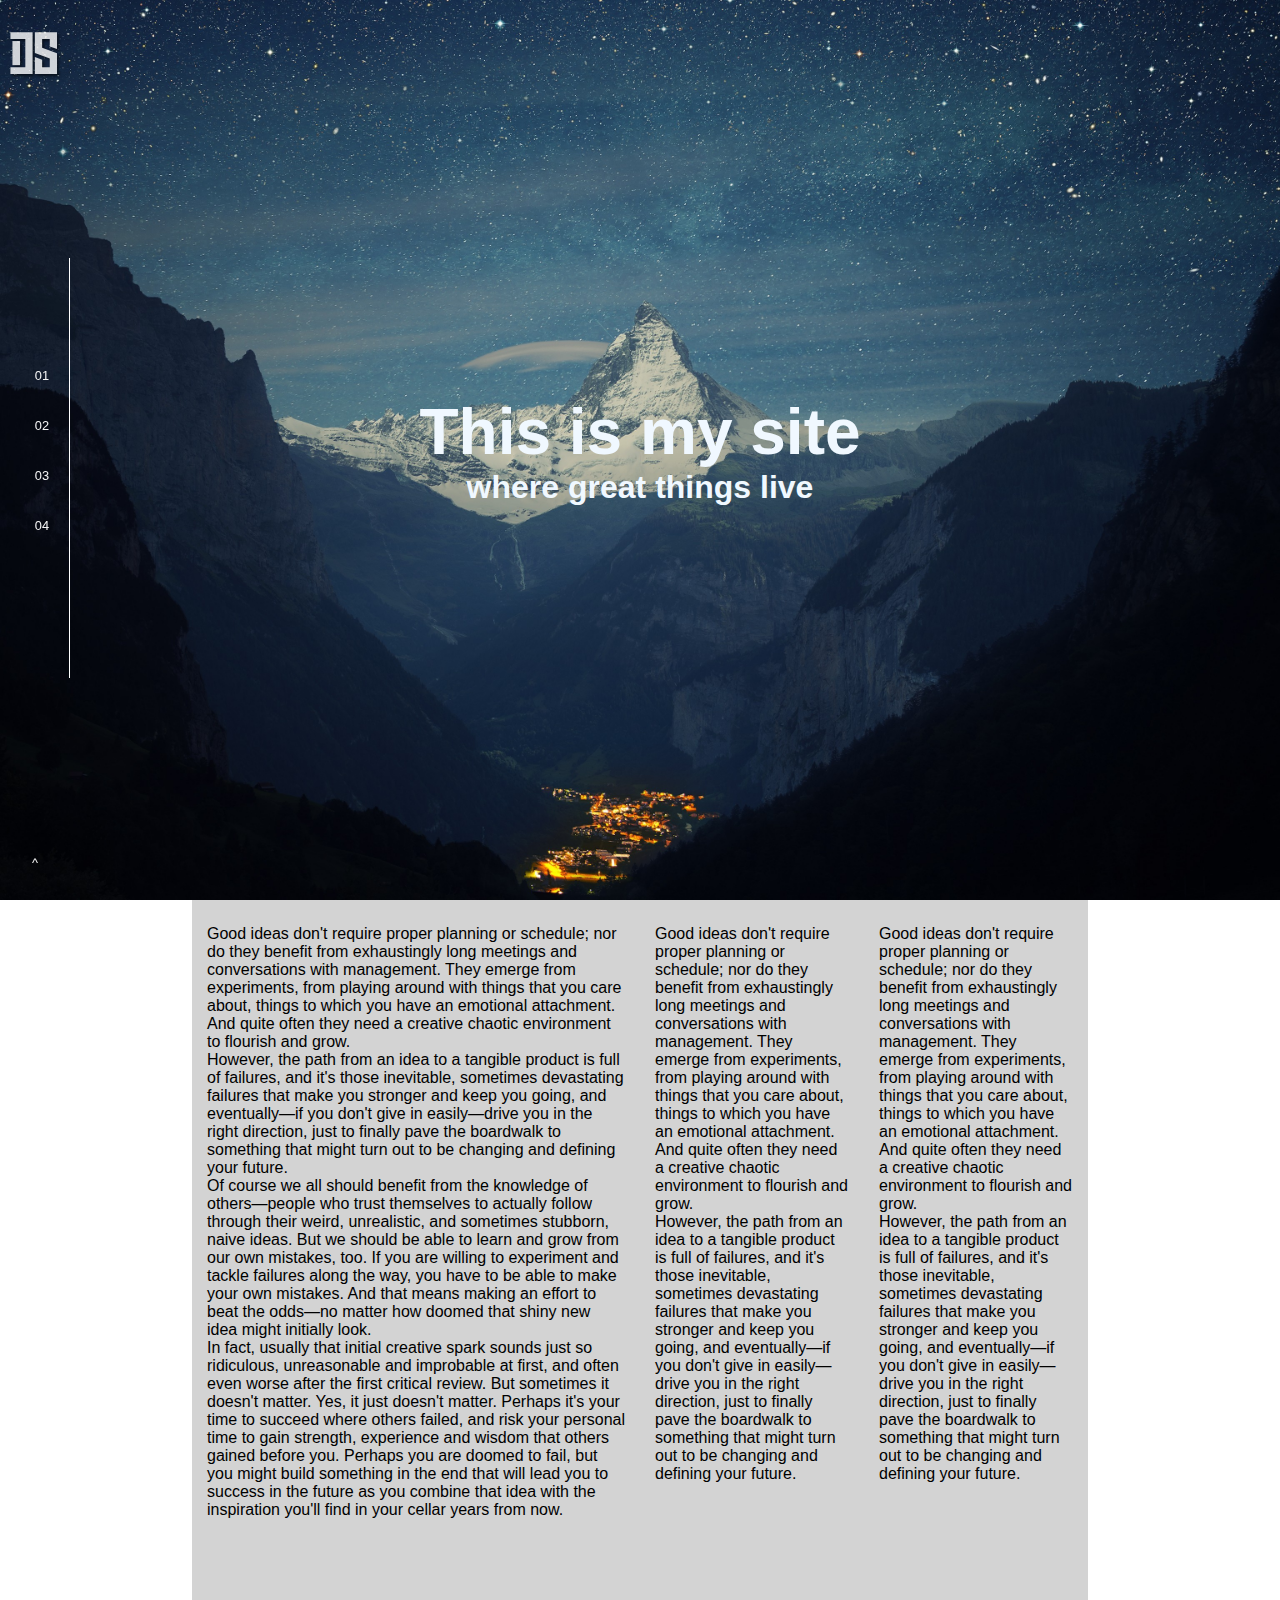
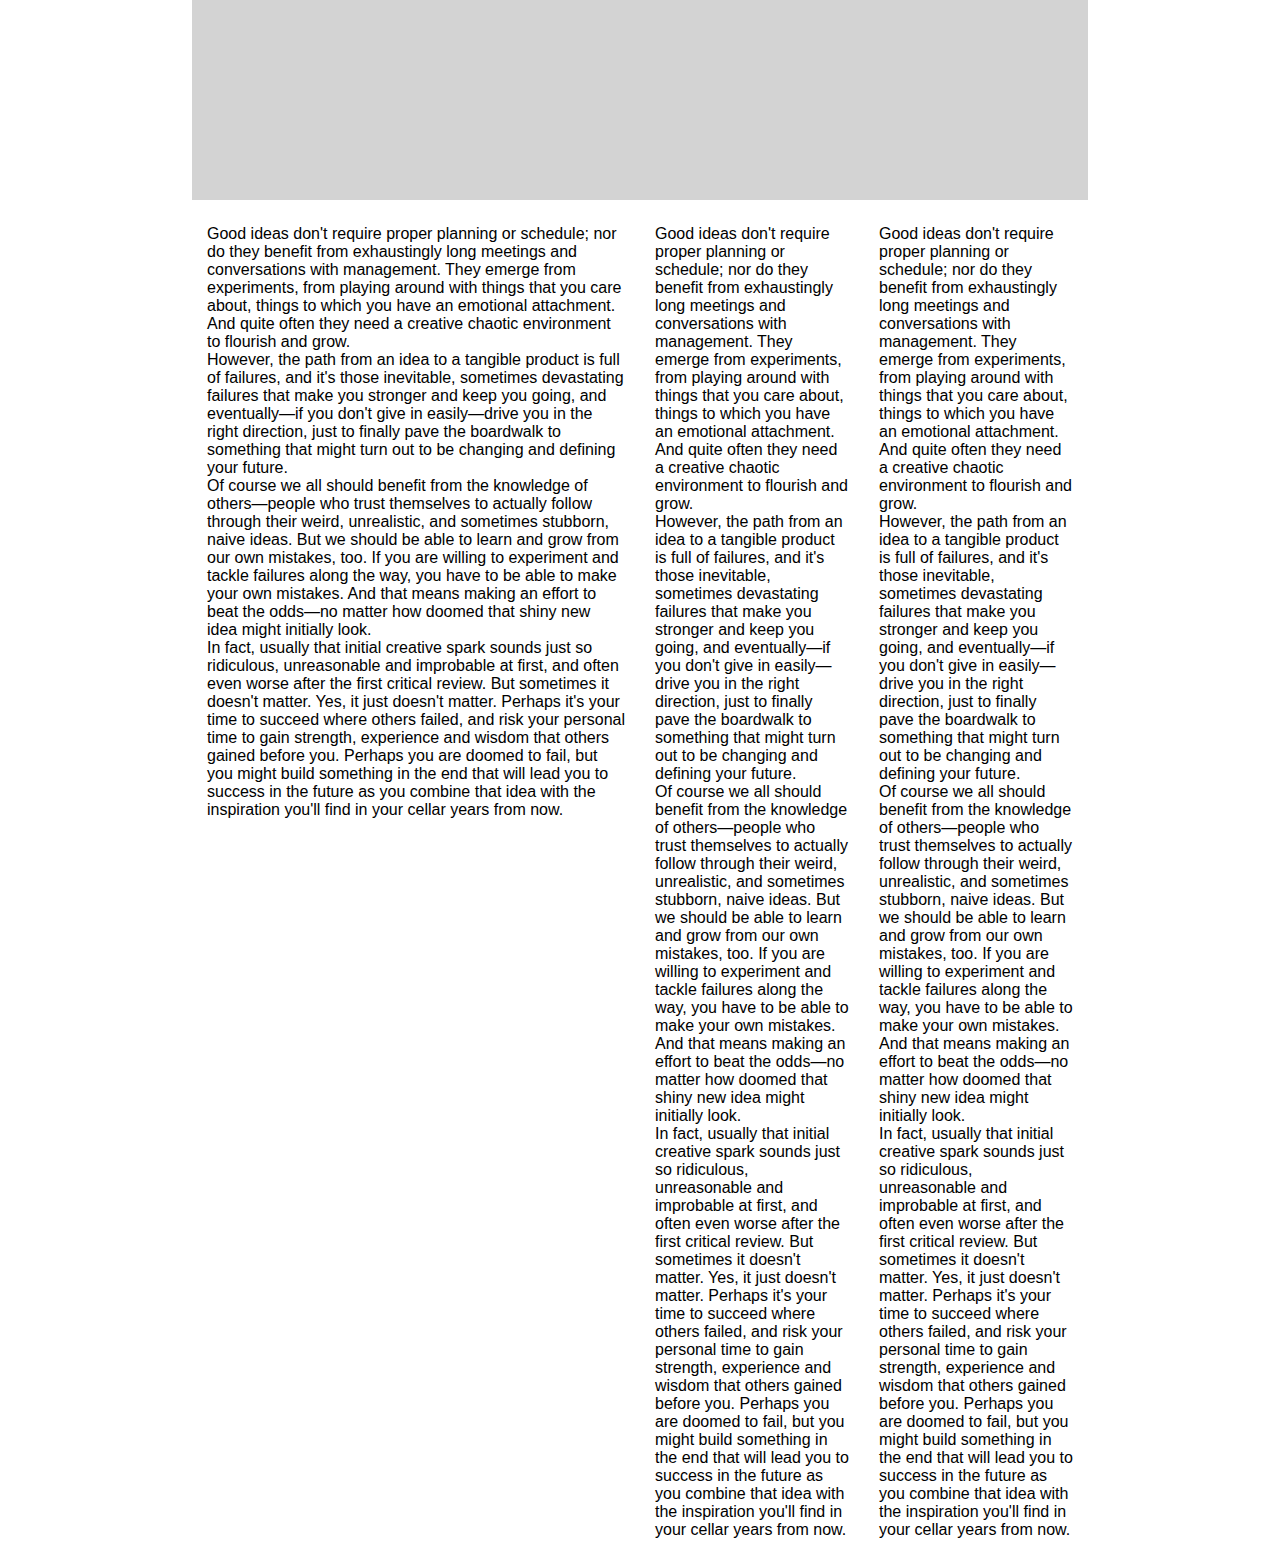
==== DS Site/index.html @ 2d008dea "re-added index.html" ====
<!DOCTYPE html>

<!DOCTYPE html>
<html>
  <head>
    <meta charset="utf-8">
    <meta name="description" content="Divit Sharma Home Page">
    <title>Divit Sharma</title>
    <meta name="viewport" content="width=device-width, initial-scale=1.0">
    <meta http-equiv="X-UA-Compatible" content="IE=edge" />
    <link rel="stylesheet" href="styles/master.css">
  </head>


  <body>
    <header name="top">
      <nav>
        <a class="logo" href="index.html"></a>
          <ul>
            <li><a href="#">01</a></li>
            <li><a href="#">02</a></li>
            <li><a href="#">03</a></li>
            <li><a href="#">04</a></li>
          </ul>
        <a class="top-btn" href="#top">^</a>
      </nav>

      <div class="land-content">
        <h1>This is my site</h1>
        <h4>where great things live</h4>
      </div>
    </header>

    <div class="content">
      <section class="row">
        <div class="col-6 col-m-6">
          <p>Good ideas don't require proper planning or schedule; nor do they benefit from exhaustingly long meetings and conversations with management. They emerge from experiments, from playing around with things that you care about, things to which you have an emotional attachment. And quite often they need a creative chaotic environment to flourish and grow.</p>
          <p>However, the path from an idea to a tangible product is full of failures, and it's those inevitable, sometimes devastating failures that make you stronger and keep you going, and eventually&mdash;if you don't give in easily&mdash;drive you in the right direction, just to finally pave the boardwalk to something that might turn out to be changing and defining your future.</p>
          <p>Of course we all should benefit from the knowledge of others&mdash;people who trust themselves to actually follow through their weird, unrealistic, and sometimes stubborn, naive ideas. But we should be able to learn and grow from our own mistakes, too. If you are willing to experiment and tackle failures along the way, you have to be able to make your own mistakes. And that means making an effort to beat the odds&mdash;no matter how doomed that shiny new idea might initially look.</p>
          <p>In fact, usually that initial creative spark sounds just so ridiculous, unreasonable and improbable at first, and often even worse after the first critical review. But sometimes it doesn't matter. Yes, it just doesn't matter. Perhaps it's your time to succeed where others failed, and risk your personal time to gain strength, experience and wisdom that others gained before you. Perhaps you are doomed to fail, but you might build something in the end that will lead you to success in the future as you combine that idea with the inspiration you'll find in your cellar years from now.</p>
        </div>
        <div class="col-3 col-m-6">
          <p>Good ideas don't require proper planning or schedule; nor do they benefit from exhaustingly long meetings and conversations with management. They emerge from experiments, from playing around with things that you care about, things to which you have an emotional attachment. And quite often they need a creative chaotic environment to flourish and grow.</p>
          <p>However, the path from an idea to a tangible product is full of failures, and it's those inevitable, sometimes devastating failures that make you stronger and keep you going, and eventually&mdash;if you don't give in easily&mdash;drive you in the right direction, just to finally pave the boardwalk to something that might turn out to be changing and defining your future.</p>
        </div>
        <div class="col-3 col-m-3">
          <p>Good ideas don't require proper planning or schedule; nor do they benefit from exhaustingly long meetings and conversations with management. They emerge from experiments, from playing around with things that you care about, things to which you have an emotional attachment. And quite often they need a creative chaotic environment to flourish and grow.</p>
          <p>However, the path from an idea to a tangible product is full of failures, and it's those inevitable, sometimes devastating failures that make you stronger and keep you going, and eventually&mdash;if you don't give in easily&mdash;drive you in the right direction, just to finally pave the boardwalk to something that might turn out to be changing and defining your future.</p>
        </div>
      </section>

      <section class="row">
        <div class="col-6 col-m-6">
          <p>Good ideas don't require proper planning or schedule; nor do they benefit from exhaustingly long meetings and conversations with management. They emerge from experiments, from playing around with things that you care about, things to which you have an emotional attachment. And quite often they need a creative chaotic environment to flourish and grow.</p>
          <p>However, the path from an idea to a tangible product is full of failures, and it's those inevitable, sometimes devastating failures that make you stronger and keep you going, and eventually&mdash;if you don't give in easily&mdash;drive you in the right direction, just to finally pave the boardwalk to something that might turn out to be changing and defining your future.</p>
          <p>Of course we all should benefit from the knowledge of others&mdash;people who trust themselves to actually follow through their weird, unrealistic, and sometimes stubborn, naive ideas. But we should be able to learn and grow from our own mistakes, too. If you are willing to experiment and tackle failures along the way, you have to be able to make your own mistakes. And that means making an effort to beat the odds&mdash;no matter how doomed that shiny new idea might initially look.</p>
          <p>In fact, usually that initial creative spark sounds just so ridiculous, unreasonable and improbable at first, and often even worse after the first critical review. But sometimes it doesn't matter. Yes, it just doesn't matter. Perhaps it's your time to succeed where others failed, and risk your personal time to gain strength, experience and wisdom that others gained before you. Perhaps you are doomed to fail, but you might build something in the end that will lead you to success in the future as you combine that idea with the inspiration you'll find in your cellar years from now.</p>
        </div>
        <div class="col-3 col-m-6">
          <p>Good ideas don't require proper planning or schedule; nor do they benefit from exhaustingly long meetings and conversations with management. They emerge from experiments, from playing around with things that you care about, things to which you have an emotional attachment. And quite often they need a creative chaotic environment to flourish and grow.</p>
          <p>However, the path from an idea to a tangible product is full of failures, and it's those inevitable, sometimes devastating failures that make you stronger and keep you going, and eventually&mdash;if you don't give in easily&mdash;drive you in the right direction, just to finally pave the boardwalk to something that might turn out to be changing and defining your future.</p>
          <p>Of course we all should benefit from the knowledge of others&mdash;people who trust themselves to actually follow through their weird, unrealistic, and sometimes stubborn, naive ideas. But we should be able to learn and grow from our own mistakes, too. If you are willing to experiment and tackle failures along the way, you have to be able to make your own mistakes. And that means making an effort to beat the odds&mdash;no matter how doomed that shiny new idea might initially look.</p>
          <p>In fact, usually that initial creative spark sounds just so ridiculous, unreasonable and improbable at first, and often even worse after the first critical review. But sometimes it doesn't matter. Yes, it just doesn't matter. Perhaps it's your time to succeed where others failed, and risk your personal time to gain strength, experience and wisdom that others gained before you. Perhaps you are doomed to fail, but you might build something in the end that will lead you to success in the future as you combine that idea with the inspiration you'll find in your cellar years from now.</p>

        </div>
        <div class="col-3 col-m-3">
          <p>Good ideas don't require proper planning or schedule; nor do they benefit from exhaustingly long meetings and conversations with management. They emerge from experiments, from playing around with things that you care about, things to which you have an emotional attachment. And quite often they need a creative chaotic environment to flourish and grow.</p>
          <p>However, the path from an idea to a tangible product is full of failures, and it's those inevitable, sometimes devastating failures that make you stronger and keep you going, and eventually&mdash;if you don't give in easily&mdash;drive you in the right direction, just to finally pave the boardwalk to something that might turn out to be changing and defining your future.</p>
          <p>Of course we all should benefit from the knowledge of others&mdash;people who trust themselves to actually follow through their weird, unrealistic, and sometimes stubborn, naive ideas. But we should be able to learn and grow from our own mistakes, too. If you are willing to experiment and tackle failures along the way, you have to be able to make your own mistakes. And that means making an effort to beat the odds&mdash;no matter how doomed that shiny new idea might initially look.</p>
          <p>In fact, usually that initial creative spark sounds just so ridiculous, unreasonable and improbable at first, and often even worse after the first critical review. But sometimes it doesn't matter. Yes, it just doesn't matter. Perhaps it's your time to succeed where others failed, and risk your personal time to gain strength, experience and wisdom that others gained before you. Perhaps you are doomed to fail, but you might build something in the end that will lead you to success in the future as you combine that idea with the inspiration you'll find in your cellar years from now.</p>

        </div>
      </section>
    </div>




    <!-- JS -->
  </body>
</html>
---- DS Site/styles/master.css ----
* {
  box-sizing: border-box;
  margin: 0;
  padding: 0;

  font-family: Helvetica, Arial, sans-serif;
}

/* LANDING SECTION */
header {
  height: 100vh;

  background-image: url("../assets/images/wallhaven-21827.jpg");
  background-size: cover;
  background-position: center;
}
.land-content {
  height: 100%;

  display: flex;
  flex-direction: column;
  justify-content: center;
  align-items: center;

  color: aliceblue;
  font-size: 1em;
}
/* Navigation Elements */
nav {
  position: fixed;
  width: 70px;
  height: 100%;
  float: left;

  display: flex;
  flex-direction: column;
  justify-content: space-between;

  padding: 30px 0;
  font-size: 0.8em;
  color: whitesmoke;
}
nav {

}
nav ul{
  list-style: none;
  height: 50%;
  display: flex;
  flex-direction: column;
  justify-content: center;

  /*background: aquamarine;*/
  border-right: white solid 1px;
  padding: 50px 0;
  padding-right: 20px;
  text-align: right;
}
nav li {
  display: block;
  height: 50px;
  vertical-align: middle;
}
nav li:last-child {
  margin-bottom: 0;
}
nav li a, nav li a:visited{
  color: inherit;
  text-decoration: none;
}

.logo {
  /*background: pink;*/
  display: block;
  height: 40px;

  background-image: url("../assets/images/svg/DS-Logo.svg");
  background-size: contain;
  background-repeat: no-repeat;
  background-position: center;
  opacity: 0.8;
}
.logo:hover {
  opacity: 90;
}

.top-btn, .top-btn:visited {
  text-align: center;
  text-decoration: none;
  color: inherit;
}
/* End of LANDING */


.content {
  width: 70%;
  margin: 0 auto;
}

[class*="col-"] {
  float: none;
  width: auto;
  padding: 15px;
}

.row {
  padding: 10px 0;
  height: 100vh;
}

.row:nth-child(odd) {
  background: lightgrey;
}


/* MEDIA QUERIES - Mobile First */
/* Tablet */
@media only screen and (max-width: 768px) and (min-width: 425px) {
  .col-m-1 {width: 8.33%;}
  .col-m-2 {width: 16.66%;}
  .col-m-3 {width: 25%;}
  .col-m-4 {width: 33.33%;}
  .col-m-5 {width: 41.66%;}
  .col-m-6 {width: 50%;}
  .col-m-7 {width: 58.33%;}
  .col-m-8 {width: 66.66%;}
  .col-m-9 {width: 75%;}
  .col-m-10 {width: 83.33%;}
  .col-m-11 {width: 91.66%;}
  .col-m-12 {width: 100%;}

  [class*="col-"] {
    float: left;
    padding: 15px;
    /*background: darkgrey;*/
  }

  .row::after {
    content: "";
    clear: both;
    display: table;
  }
}

/* Desktop */
@media only screen and (min-width: 769px) {
  body {
    /*width: 70%; */
    margin: 0 auto;
    /*background: aqua;*/
  }

  .land-content {
    font-size: 2em;
  }

  .logo {
    height: 50px;
  }

  /* Responsive Grid Classes */
  .col-1 {width: 8.33%;}
  .col-2 {width: 16.66%;}
  .col-3 {width: 25%;}
  .col-4 {width: 33.33%;}
  .col-5 {width: 41.66%;}
  .col-6 {width: 50%;}
  .col-7 {width: 58.33%;}
  .col-8 {width: 66.66%;}
  .col-9 {width: 75%;}
  .col-10 {width: 83.33%;}
  .col-11 {width: 91.66%;}
  .col-12 {width: 100%;}

  [class*="col-"] {
    float: left;
    padding: 15px;
    /*background: darkgrey;*/
  }

  .row::after {
    content: "";
    clear: both;
    display: table;
  }
}
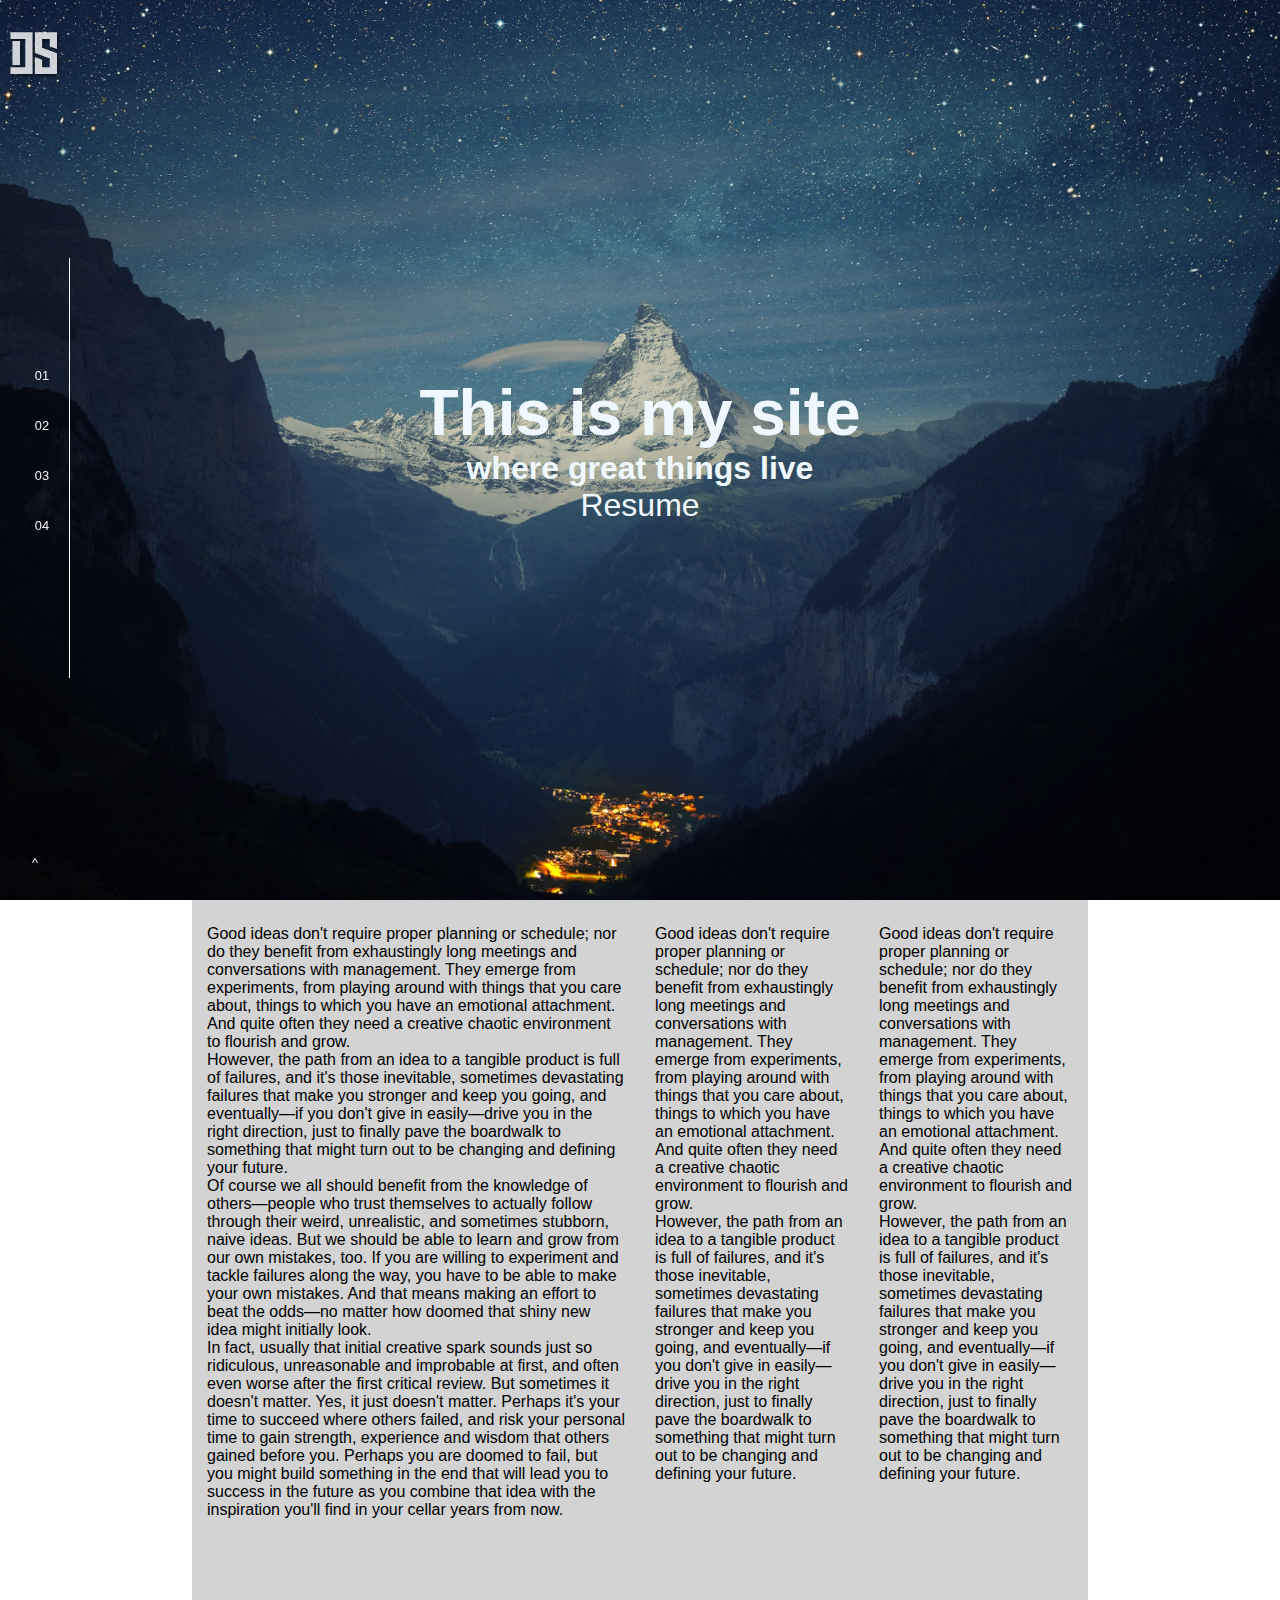
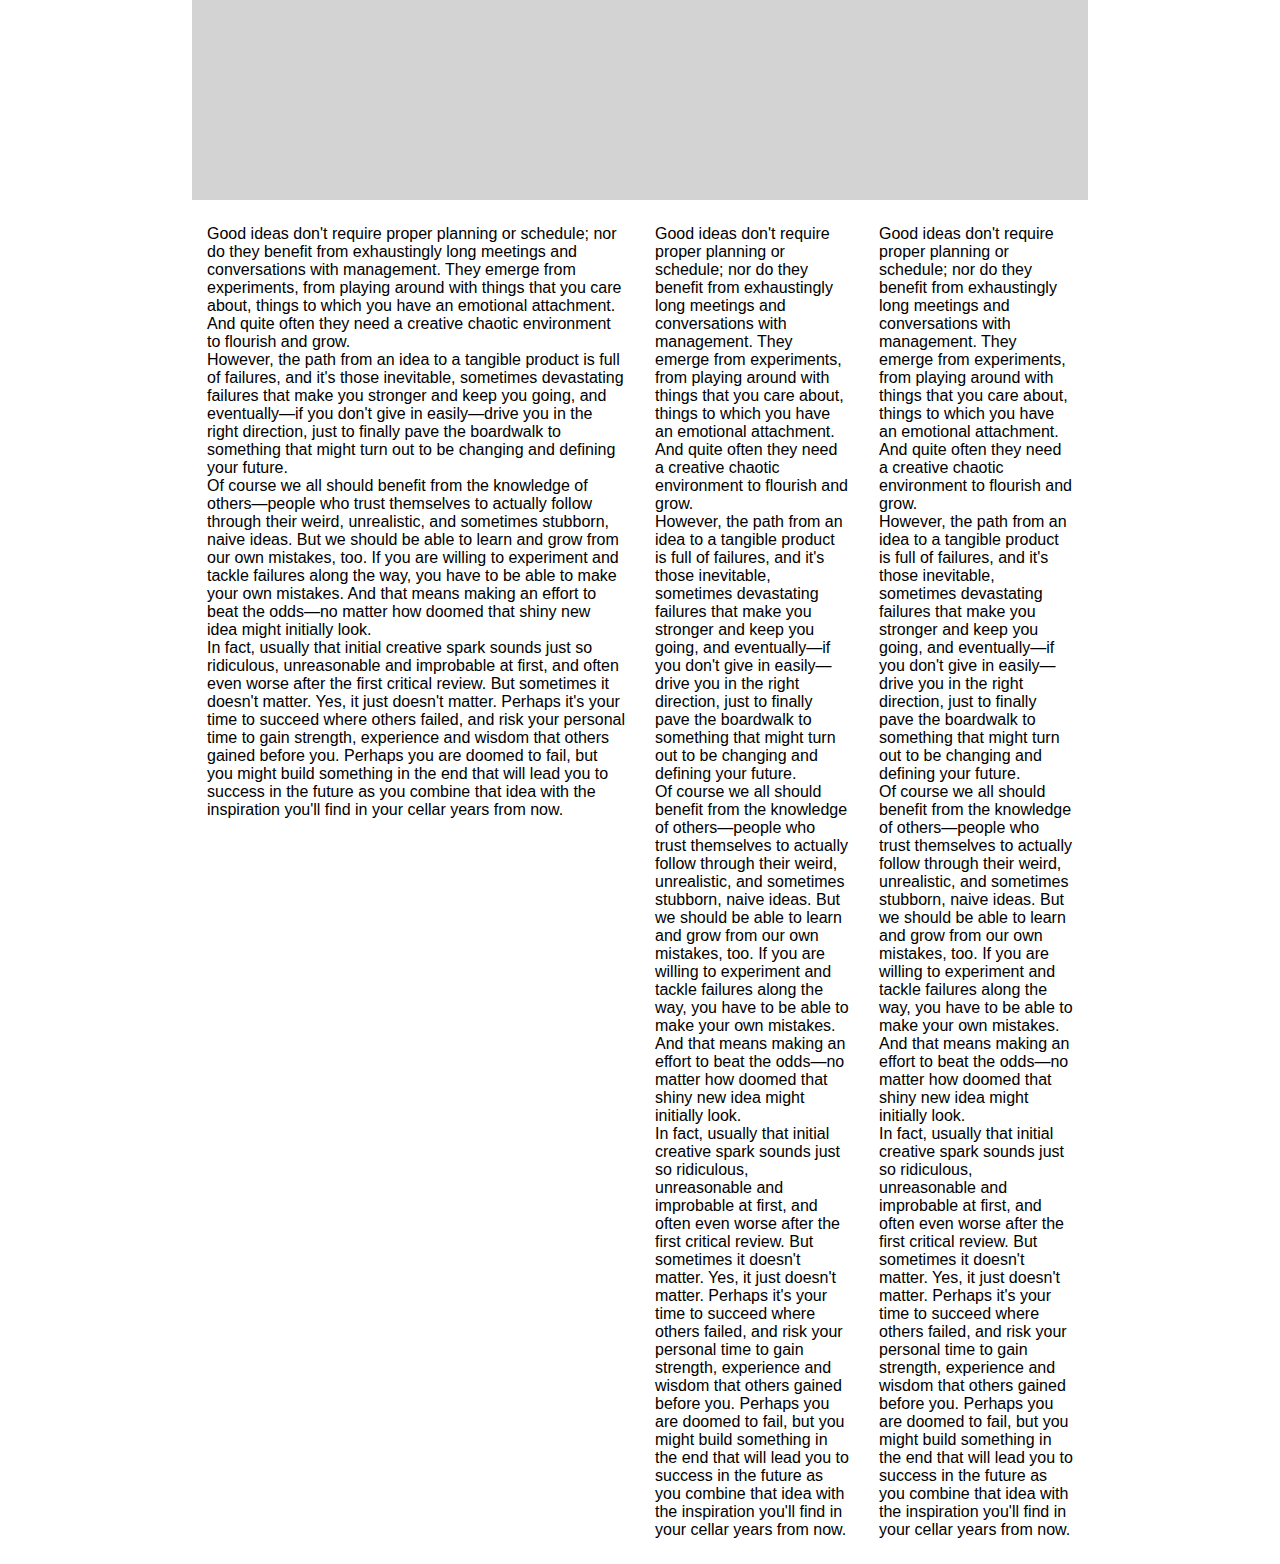
==== commit f5a464c7: "Added resume" ====
--- a/DS Site/index.html
+++ b/DS Site/index.html
@@ -28,6 +28,7 @@
       <div class="land-content">
         <h1>This is my site</h1>
         <h4>where great things live</h4>
+        <a href="assets/documents/ResumeV2.pdf" target="_blank">Resume</a>
       </div>
     </header>
 
--- a/DS Site/styles/master.css
+++ b/DS Site/styles/master.css
@@ -4,7 +4,7 @@
   margin: 0;
   padding: 0;
 
-  font-family: Helvetica, Arial, sans-serif;
+  font-family: Leelawadee UI, Arial, sans-serif;
 }
 
 /* LANDING SECTION */
@@ -20,7 +20,7 @@
 
   display: flex;
   flex-direction: column;
-  justify-content: center;
+  justify-content: center;;
   align-items: center;
 
   color: aliceblue;
@@ -30,7 +30,7 @@
 nav {
   position: fixed;
   width: 70px;
-  height: 100%;
+  height: 100vh; // should fix bug, check on iOS
   float: left;
 
   display: flex;
@@ -65,7 +65,7 @@
 nav li:last-child {
   margin-bottom: 0;
 }
-nav li a, nav li a:visited{
+header a, header a:visited{
   color: inherit;
   text-decoration: none;
 }
@@ -106,7 +106,7 @@
 
 .row {
   padding: 10px 0;
-  height: 100vh;
+  min-height: 100vh;
 }
 
 .row:nth-child(odd) {
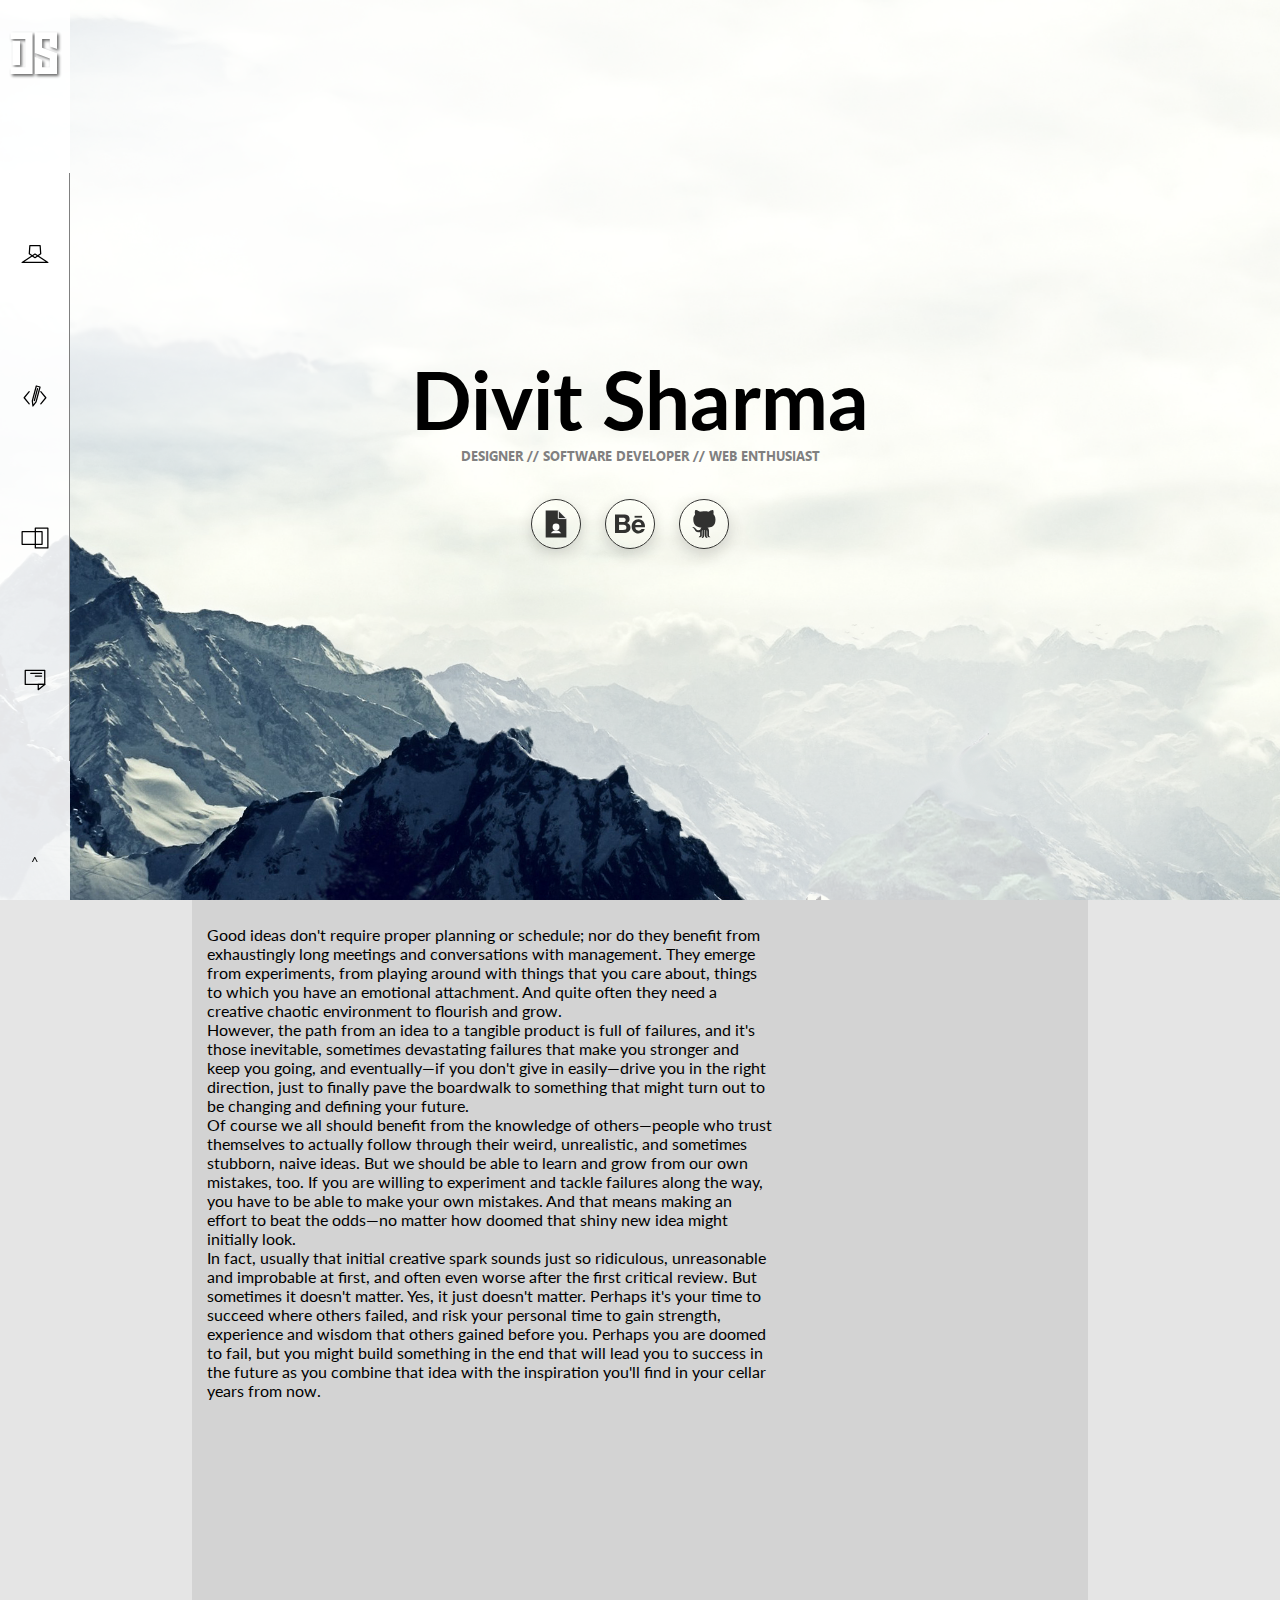
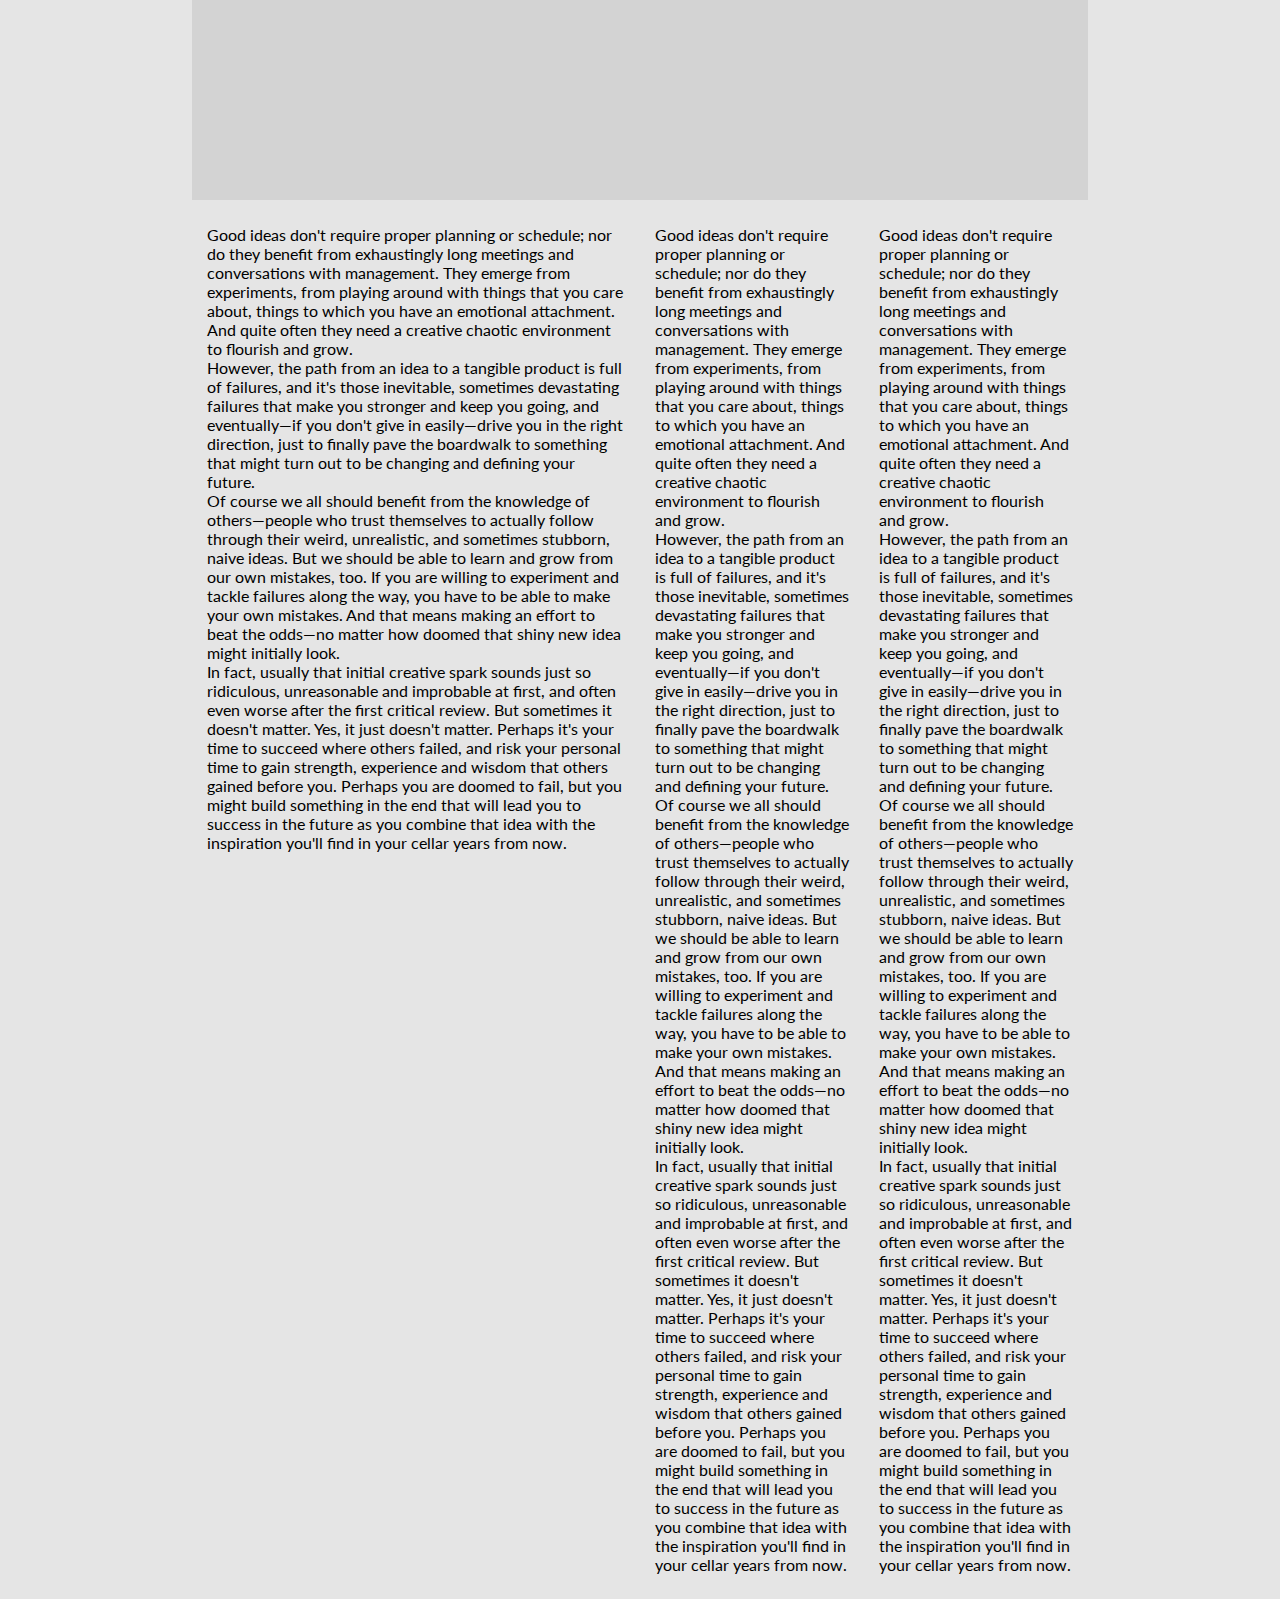
==== commit e98d32ec: "Completely revamped landing page and updated resume" ====
--- a/DS Site/index.html
+++ b/DS Site/index.html
@@ -1,82 +1,78 @@
-<!DOCTYPE html>
+﻿<!DOCTYPE html>
 
-<!DOCTYPE html>
 <html>
-  <head>
+<head>
     <meta charset="utf-8">
     <meta name="description" content="Divit Sharma Home Page">
     <title>Divit Sharma</title>
     <meta name="viewport" content="width=device-width, initial-scale=1.0">
     <meta http-equiv="X-UA-Compatible" content="IE=edge" />
     <link rel="stylesheet" href="styles/master.css">
-  </head>
+</head>
 
 
-  <body>
+<body>
     <header name="top">
-      <nav>
-        <a class="logo" href="index.html"></a>
-          <ul>
-            <li><a href="#">01</a></li>
-            <li><a href="#">02</a></li>
-            <li><a href="#">03</a></li>
-            <li><a href="#">04</a></li>
-          </ul>
-        <a class="top-btn" href="#top">^</a>
-      </nav>
+        <nav>
+            <a class="logo" href="index.html">Divit Sharma</a>
+            <ul>
+                <li><a class="about" href="#About">1</a></li>
+                <li><a class="skills" href="#Skills">2</a></li>
+                <li><a class="projects" href="#Projects">3</a></li>
+                <li><a class="contact" href="#Contact">4</a></li>
+            </ul>
+            <a class="top-btn" href="#top">^</a>
+        </nav>
 
-      <div class="land-content">
-        <h1>This is my site</h1>
-        <h4>where great things live</h4>
-        <a href="assets/documents/ResumeV2.pdf" target="_blank">Resume</a>
-      </div>
+        <div class="land-content">
+            <h1>Divit Sharma</h1>
+            <h4>DESIGNER // SOFTWARE DEVELOPER // WEB ENTHUSIAST</h4>
+            <ul>
+                <a href="assets/documents/Divit_Sharma_Resume_Public.pdf" class="resume" target="_blank">Resume</a>
+                <a href="https://www.behance.net/divitsharma" class="behance" target="_blank">Behance</a>
+                <a href="https://github.com/divitsharma" class="github" target="_blank">Github</a>
+            </ul>
+        </div>
     </header>
 
     <div class="content">
-      <section class="row">
-        <div class="col-6 col-m-6">
-          <p>Good ideas don't require proper planning or schedule; nor do they benefit from exhaustingly long meetings and conversations with management. They emerge from experiments, from playing around with things that you care about, things to which you have an emotional attachment. And quite often they need a creative chaotic environment to flourish and grow.</p>
-          <p>However, the path from an idea to a tangible product is full of failures, and it's those inevitable, sometimes devastating failures that make you stronger and keep you going, and eventually&mdash;if you don't give in easily&mdash;drive you in the right direction, just to finally pave the boardwalk to something that might turn out to be changing and defining your future.</p>
-          <p>Of course we all should benefit from the knowledge of others&mdash;people who trust themselves to actually follow through their weird, unrealistic, and sometimes stubborn, naive ideas. But we should be able to learn and grow from our own mistakes, too. If you are willing to experiment and tackle failures along the way, you have to be able to make your own mistakes. And that means making an effort to beat the odds&mdash;no matter how doomed that shiny new idea might initially look.</p>
-          <p>In fact, usually that initial creative spark sounds just so ridiculous, unreasonable and improbable at first, and often even worse after the first critical review. But sometimes it doesn't matter. Yes, it just doesn't matter. Perhaps it's your time to succeed where others failed, and risk your personal time to gain strength, experience and wisdom that others gained before you. Perhaps you are doomed to fail, but you might build something in the end that will lead you to success in the future as you combine that idea with the inspiration you'll find in your cellar years from now.</p>
-        </div>
-        <div class="col-3 col-m-6">
-          <p>Good ideas don't require proper planning or schedule; nor do they benefit from exhaustingly long meetings and conversations with management. They emerge from experiments, from playing around with things that you care about, things to which you have an emotional attachment. And quite often they need a creative chaotic environment to flourish and grow.</p>
-          <p>However, the path from an idea to a tangible product is full of failures, and it's those inevitable, sometimes devastating failures that make you stronger and keep you going, and eventually&mdash;if you don't give in easily&mdash;drive you in the right direction, just to finally pave the boardwalk to something that might turn out to be changing and defining your future.</p>
-        </div>
-        <div class="col-3 col-m-3">
-          <p>Good ideas don't require proper planning or schedule; nor do they benefit from exhaustingly long meetings and conversations with management. They emerge from experiments, from playing around with things that you care about, things to which you have an emotional attachment. And quite often they need a creative chaotic environment to flourish and grow.</p>
-          <p>However, the path from an idea to a tangible product is full of failures, and it's those inevitable, sometimes devastating failures that make you stronger and keep you going, and eventually&mdash;if you don't give in easily&mdash;drive you in the right direction, just to finally pave the boardwalk to something that might turn out to be changing and defining your future.</p>
-        </div>
-      </section>
+        <section id="About" class="row">
+            <div class="description col-8 col-m-8">
+                <p>Good ideas don't require proper planning or schedule; nor do they benefit from exhaustingly long meetings and conversations with management. They emerge from experiments, from playing around with things that you care about, things to which you have an emotional attachment. And quite often they need a creative chaotic environment to flourish and grow.</p>
+                <p>However, the path from an idea to a tangible product is full of failures, and it's those inevitable, sometimes devastating failures that make you stronger and keep you going, and eventually&mdash;if you don't give in easily&mdash;drive you in the right direction, just to finally pave the boardwalk to something that might turn out to be changing and defining your future.</p>
+                <p>Of course we all should benefit from the knowledge of others&mdash;people who trust themselves to actually follow through their weird, unrealistic, and sometimes stubborn, naive ideas. But we should be able to learn and grow from our own mistakes, too. If you are willing to experiment and tackle failures along the way, you have to be able to make your own mistakes. And that means making an effort to beat the odds&mdash;no matter how doomed that shiny new idea might initially look.</p>
+                <p>In fact, usually that initial creative spark sounds just so ridiculous, unreasonable and improbable at first, and often even worse after the first critical review. But sometimes it doesn't matter. Yes, it just doesn't matter. Perhaps it's your time to succeed where others failed, and risk your personal time to gain strength, experience and wisdom that others gained before you. Perhaps you are doomed to fail, but you might build something in the end that will lead you to success in the future as you combine that idea with the inspiration you'll find in your cellar years from now.</p>
+            </div>
+            
+        </section>
 
-      <section class="row">
-        <div class="col-6 col-m-6">
-          <p>Good ideas don't require proper planning or schedule; nor do they benefit from exhaustingly long meetings and conversations with management. They emerge from experiments, from playing around with things that you care about, things to which you have an emotional attachment. And quite often they need a creative chaotic environment to flourish and grow.</p>
-          <p>However, the path from an idea to a tangible product is full of failures, and it's those inevitable, sometimes devastating failures that make you stronger and keep you going, and eventually&mdash;if you don't give in easily&mdash;drive you in the right direction, just to finally pave the boardwalk to something that might turn out to be changing and defining your future.</p>
-          <p>Of course we all should benefit from the knowledge of others&mdash;people who trust themselves to actually follow through their weird, unrealistic, and sometimes stubborn, naive ideas. But we should be able to learn and grow from our own mistakes, too. If you are willing to experiment and tackle failures along the way, you have to be able to make your own mistakes. And that means making an effort to beat the odds&mdash;no matter how doomed that shiny new idea might initially look.</p>
-          <p>In fact, usually that initial creative spark sounds just so ridiculous, unreasonable and improbable at first, and often even worse after the first critical review. But sometimes it doesn't matter. Yes, it just doesn't matter. Perhaps it's your time to succeed where others failed, and risk your personal time to gain strength, experience and wisdom that others gained before you. Perhaps you are doomed to fail, but you might build something in the end that will lead you to success in the future as you combine that idea with the inspiration you'll find in your cellar years from now.</p>
-        </div>
-        <div class="col-3 col-m-6">
-          <p>Good ideas don't require proper planning or schedule; nor do they benefit from exhaustingly long meetings and conversations with management. They emerge from experiments, from playing around with things that you care about, things to which you have an emotional attachment. And quite often they need a creative chaotic environment to flourish and grow.</p>
-          <p>However, the path from an idea to a tangible product is full of failures, and it's those inevitable, sometimes devastating failures that make you stronger and keep you going, and eventually&mdash;if you don't give in easily&mdash;drive you in the right direction, just to finally pave the boardwalk to something that might turn out to be changing and defining your future.</p>
-          <p>Of course we all should benefit from the knowledge of others&mdash;people who trust themselves to actually follow through their weird, unrealistic, and sometimes stubborn, naive ideas. But we should be able to learn and grow from our own mistakes, too. If you are willing to experiment and tackle failures along the way, you have to be able to make your own mistakes. And that means making an effort to beat the odds&mdash;no matter how doomed that shiny new idea might initially look.</p>
-          <p>In fact, usually that initial creative spark sounds just so ridiculous, unreasonable and improbable at first, and often even worse after the first critical review. But sometimes it doesn't matter. Yes, it just doesn't matter. Perhaps it's your time to succeed where others failed, and risk your personal time to gain strength, experience and wisdom that others gained before you. Perhaps you are doomed to fail, but you might build something in the end that will lead you to success in the future as you combine that idea with the inspiration you'll find in your cellar years from now.</p>
+        <section id="Skills" class="row">
+            <div class="col-6 col-m-6">
+                <p>Good ideas don't require proper planning or schedule; nor do they benefit from exhaustingly long meetings and conversations with management. They emerge from experiments, from playing around with things that you care about, things to which you have an emotional attachment. And quite often they need a creative chaotic environment to flourish and grow.</p>
+                <p>However, the path from an idea to a tangible product is full of failures, and it's those inevitable, sometimes devastating failures that make you stronger and keep you going, and eventually&mdash;if you don't give in easily&mdash;drive you in the right direction, just to finally pave the boardwalk to something that might turn out to be changing and defining your future.</p>
+                <p>Of course we all should benefit from the knowledge of others&mdash;people who trust themselves to actually follow through their weird, unrealistic, and sometimes stubborn, naive ideas. But we should be able to learn and grow from our own mistakes, too. If you are willing to experiment and tackle failures along the way, you have to be able to make your own mistakes. And that means making an effort to beat the odds&mdash;no matter how doomed that shiny new idea might initially look.</p>
+                <p>In fact, usually that initial creative spark sounds just so ridiculous, unreasonable and improbable at first, and often even worse after the first critical review. But sometimes it doesn't matter. Yes, it just doesn't matter. Perhaps it's your time to succeed where others failed, and risk your personal time to gain strength, experience and wisdom that others gained before you. Perhaps you are doomed to fail, but you might build something in the end that will lead you to success in the future as you combine that idea with the inspiration you'll find in your cellar years from now.</p>
+            </div>
+            <div class="col-3 col-m-6">
+                <p>Good ideas don't require proper planning or schedule; nor do they benefit from exhaustingly long meetings and conversations with management. They emerge from experiments, from playing around with things that you care about, things to which you have an emotional attachment. And quite often they need a creative chaotic environment to flourish and grow.</p>
+                <p>However, the path from an idea to a tangible product is full of failures, and it's those inevitable, sometimes devastating failures that make you stronger and keep you going, and eventually&mdash;if you don't give in easily&mdash;drive you in the right direction, just to finally pave the boardwalk to something that might turn out to be changing and defining your future.</p>
+                <p>Of course we all should benefit from the knowledge of others&mdash;people who trust themselves to actually follow through their weird, unrealistic, and sometimes stubborn, naive ideas. But we should be able to learn and grow from our own mistakes, too. If you are willing to experiment and tackle failures along the way, you have to be able to make your own mistakes. And that means making an effort to beat the odds&mdash;no matter how doomed that shiny new idea might initially look.</p>
+                <p>In fact, usually that initial creative spark sounds just so ridiculous, unreasonable and improbable at first, and often even worse after the first critical review. But sometimes it doesn't matter. Yes, it just doesn't matter. Perhaps it's your time to succeed where others failed, and risk your personal time to gain strength, experience and wisdom that others gained before you. Perhaps you are doomed to fail, but you might build something in the end that will lead you to success in the future as you combine that idea with the inspiration you'll find in your cellar years from now.</p>
 
-        </div>
-        <div class="col-3 col-m-3">
-          <p>Good ideas don't require proper planning or schedule; nor do they benefit from exhaustingly long meetings and conversations with management. They emerge from experiments, from playing around with things that you care about, things to which you have an emotional attachment. And quite often they need a creative chaotic environment to flourish and grow.</p>
-          <p>However, the path from an idea to a tangible product is full of failures, and it's those inevitable, sometimes devastating failures that make you stronger and keep you going, and eventually&mdash;if you don't give in easily&mdash;drive you in the right direction, just to finally pave the boardwalk to something that might turn out to be changing and defining your future.</p>
-          <p>Of course we all should benefit from the knowledge of others&mdash;people who trust themselves to actually follow through their weird, unrealistic, and sometimes stubborn, naive ideas. But we should be able to learn and grow from our own mistakes, too. If you are willing to experiment and tackle failures along the way, you have to be able to make your own mistakes. And that means making an effort to beat the odds&mdash;no matter how doomed that shiny new idea might initially look.</p>
-          <p>In fact, usually that initial creative spark sounds just so ridiculous, unreasonable and improbable at first, and often even worse after the first critical review. But sometimes it doesn't matter. Yes, it just doesn't matter. Perhaps it's your time to succeed where others failed, and risk your personal time to gain strength, experience and wisdom that others gained before you. Perhaps you are doomed to fail, but you might build something in the end that will lead you to success in the future as you combine that idea with the inspiration you'll find in your cellar years from now.</p>
+            </div>
+            <div class="col-3 col-m-3">
+                <p>Good ideas don't require proper planning or schedule; nor do they benefit from exhaustingly long meetings and conversations with management. They emerge from experiments, from playing around with things that you care about, things to which you have an emotional attachment. And quite often they need a creative chaotic environment to flourish and grow.</p>
+                <p>However, the path from an idea to a tangible product is full of failures, and it's those inevitable, sometimes devastating failures that make you stronger and keep you going, and eventually&mdash;if you don't give in easily&mdash;drive you in the right direction, just to finally pave the boardwalk to something that might turn out to be changing and defining your future.</p>
+                <p>Of course we all should benefit from the knowledge of others&mdash;people who trust themselves to actually follow through their weird, unrealistic, and sometimes stubborn, naive ideas. But we should be able to learn and grow from our own mistakes, too. If you are willing to experiment and tackle failures along the way, you have to be able to make your own mistakes. And that means making an effort to beat the odds&mdash;no matter how doomed that shiny new idea might initially look.</p>
+                <p>In fact, usually that initial creative spark sounds just so ridiculous, unreasonable and improbable at first, and often even worse after the first critical review. But sometimes it doesn't matter. Yes, it just doesn't matter. Perhaps it's your time to succeed where others failed, and risk your personal time to gain strength, experience and wisdom that others gained before you. Perhaps you are doomed to fail, but you might build something in the end that will lead you to success in the future as you combine that idea with the inspiration you'll find in your cellar years from now.</p>
 
-        </div>
-      </section>
+            </div>
+        </section>
     </div>
 
 
 
 
     <!-- JS -->
-  </body>
+</body>
 </html>
--- a/DS Site/styles/master.css
+++ b/DS Site/styles/master.css
@@ -1,187 +1,341 @@
+/* EVERYTHING */
+@import url('https://fonts.googleapis.com/css?family=Lato');
+
+@font-face {
+    font-family: Leelawadee;
+    src: url(../assets/fonts/LeelawUI.ttf);
+    font-weight: normal;
+}
+
+@font-face {
+    font-family: Leelawadee;
+    src: url(../assets/fonts/LeelaUIb.ttf);
+    font-weight: bold;
+}
 
 * {
-  box-sizing: border-box;
-  margin: 0;
-  padding: 0;
-
-  font-family: Leelawadee UI, Arial, sans-serif;
-}
+    box-sizing: border-box;
+    margin: 0;
+    padding: 0;
+    font-family: Lato;
+}
+body {
+    background: rgb(229, 229, 229);
+}
+
+/* END OF EVERYTHING*/
 
 /* LANDING SECTION */
 header {
-  height: 100vh;
-
-  background-image: url("../assets/images/wallhaven-21827.jpg");
-  background-size: cover;
-  background-position: center;
-}
+    height: 100vh;
+    background-image: url("../assets/images/Mountains.png");
+    background-size: cover;
+    background-position: center;
+    font-family: Leelawadee, Arial, sans-serif;
+}
+
 .land-content {
-  height: 100%;
-
-  display: flex;
-  flex-direction: column;
-  justify-content: center;;
-  align-items: center;
-
-  color: aliceblue;
-  font-size: 1em;
-}
-/* Navigation Elements */
-nav {
-  position: fixed;
-  width: 70px;
-  height: 100vh; // should fix bug, check on iOS
-  float: left;
-
-  display: flex;
-  flex-direction: column;
-  justify-content: space-between;
-
-  padding: 30px 0;
-  font-size: 0.8em;
-  color: whitesmoke;
-}
-nav {
-
-}
-nav ul{
-  list-style: none;
-  height: 50%;
-  display: flex;
-  flex-direction: column;
-  justify-content: center;
-
-  /*background: aquamarine;*/
-  border-right: white solid 1px;
-  padding: 50px 0;
-  padding-right: 20px;
-  text-align: right;
-}
-nav li {
-  display: block;
-  height: 50px;
-  vertical-align: middle;
-}
-nav li:last-child {
-  margin-bottom: 0;
-}
-header a, header a:visited{
-  color: inherit;
-  text-decoration: none;
+    height: 100%;
+    display: flex;
+    flex-direction: column;
+    justify-content: center;
+    align-items: center;
+}
+
+h1 {
+    font-size: 300%;
+    /*undecided:   font-family: Leelawadee;*/
+}
+
+h4 {
+    font-size: 70%;
+    font-family: Leelawadee;
+    font-weight: bold;
+    color: grey;
+}
+
+.land-content ul {
+    margin-top: 20px;
+}
+
+.land-content a {
+    display: inline-block;
+    height: 50px;
+    width: 50px;
+    background-repeat: no-repeat;
+    background-position: center;
+    font-size: 0;
+    border-radius: 50%;
+    border: 1px solid black;
+    box-shadow: 0px 5px 15px 0px rgba(0, 0, 0, 0.2);
+    margin-right: 20px;
+}
+
+.github {
+    background-image: url(../assets/images/svg/Github.svg);
+}
+
+.behance {
+    background-image: url(../assets/images/svg/Behance.svg);
+}
+
+.resume {
+    background-image: url(../assets/images/svg/ResumeIcon.svg);
+}
+/* END OF LANDING SECTION */
+
+
+header a, header a:visited {
+    color: inherit;
+    text-decoration: none;
 }
 
 .logo {
-  /*background: pink;*/
-  display: block;
-  height: 40px;
-
-  background-image: url("../assets/images/svg/DS-Logo.svg");
-  background-size: contain;
-  background-repeat: no-repeat;
-  background-position: center;
-  opacity: 0.8;
-}
-.logo:hover {
-  opacity: 90;
-}
+    /*background: pink;*/
+    display: block;
+    font-size: 0;
+    height: 40px;
+    background-image: url("../assets/images/svg/DS-Logo.svg");
+    background-size: contain;
+    background-repeat: no-repeat;
+    background-position: center;
+    opacity: 0.8;
+}
+
+    .logo:hover {
+        opacity: 90;
+    }
 
 .top-btn, .top-btn:visited {
-  text-align: center;
-  text-decoration: none;
-  color: inherit;
+    text-align: center;
+    text-decoration: none;
+    color: inherit;
 }
 /* End of LANDING */
 
 
-.content {
-  width: 70%;
-  margin: 0 auto;
-}
-
 [class*="col-"] {
-  float: none;
-  width: auto;
-  padding: 15px;
+    float: none;
+    width: auto;
+    padding: 15px;
 }
 
 .row {
-  padding: 10px 0;
-  min-height: 100vh;
-}
-
-.row:nth-child(odd) {
-  background: lightgrey;
-}
+    padding: 10px 0;
+    min-height: 100vh;
+}
+
+    .row:nth-child(odd) {
+        background: lightgrey;
+    }
 
 
 /* MEDIA QUERIES - Mobile First */
 /* Tablet */
 @media only screen and (max-width: 768px) and (min-width: 425px) {
-  .col-m-1 {width: 8.33%;}
-  .col-m-2 {width: 16.66%;}
-  .col-m-3 {width: 25%;}
-  .col-m-4 {width: 33.33%;}
-  .col-m-5 {width: 41.66%;}
-  .col-m-6 {width: 50%;}
-  .col-m-7 {width: 58.33%;}
-  .col-m-8 {width: 66.66%;}
-  .col-m-9 {width: 75%;}
-  .col-m-10 {width: 83.33%;}
-  .col-m-11 {width: 91.66%;}
-  .col-m-12 {width: 100%;}
-
-  [class*="col-"] {
-    float: left;
-    padding: 15px;
-    /*background: darkgrey;*/
-  }
-
-  .row::after {
-    content: "";
-    clear: both;
-    display: table;
-  }
+    .col-m-1 {
+        width: 8.33%;
+    }
+
+    .col-m-2 {
+        width: 16.66%;
+    }
+
+    .col-m-3 {
+        width: 25%;
+    }
+
+    .col-m-4 {
+        width: 33.33%;
+    }
+
+    .col-m-5 {
+        width: 41.66%;
+    }
+
+    .col-m-6 {
+        width: 50%;
+    }
+
+    .col-m-7 {
+        width: 58.33%;
+    }
+
+    .col-m-8 {
+        width: 66.66%;
+    }
+
+    .col-m-9 {
+        width: 75%;
+    }
+
+    .col-m-10 {
+        width: 83.33%;
+    }
+
+    .col-m-11 {
+        width: 91.66%;
+    }
+
+    .col-m-12 {
+        width: 100%;
+    }
+
+    [class*="col-"] {
+        float: left;
+        padding: 15px;
+        /*background: darkgrey;*/
+    }
+
+    .row::after {
+        content: "";
+        clear: both;
+        display: table;
+    }
 }
 
 /* Desktop */
 @media only screen and (min-width: 769px) {
-  body {
-    /*width: 70%; */
-    margin: 0 auto;
-    /*background: aqua;*/
-  }
-
-  .land-content {
-    font-size: 2em;
-  }
-
-  .logo {
-    height: 50px;
-  }
-
-  /* Responsive Grid Classes */
-  .col-1 {width: 8.33%;}
-  .col-2 {width: 16.66%;}
-  .col-3 {width: 25%;}
-  .col-4 {width: 33.33%;}
-  .col-5 {width: 41.66%;}
-  .col-6 {width: 50%;}
-  .col-7 {width: 58.33%;}
-  .col-8 {width: 66.66%;}
-  .col-9 {width: 75%;}
-  .col-10 {width: 83.33%;}
-  .col-11 {width: 91.66%;}
-  .col-12 {width: 100%;}
-
-  [class*="col-"] {
-    float: left;
-    padding: 15px;
-    /*background: darkgrey;*/
-  }
-
-  .row::after {
-    content: "";
-    clear: both;
-    display: table;
-  }
-}
+
+    /* Navigation Elements */
+    nav {
+        position: fixed;
+        width: 70px;
+        height: 100vh;
+        /* should fix bug, check on iOS float: left;*/
+        display: flex;
+        flex-direction: column;
+        justify-content: space-between;
+        padding: 30px 0;
+        font-size: 0.8em;
+        background: rgba(255, 255, 255, 0.90);
+    }
+        nav ul {
+            list-style: none;
+            height: 70%;
+            display: flex;
+            flex-direction: column;
+            justify-content: space-between;
+            /*background: aquamarine;*/
+            border-right: grey solid 1px;
+            padding: 10px 0;
+            padding-right: 0px;
+            text-align: right;
+        }
+        nav li {
+            flex-grow: 1;
+            display: flex;
+        }
+            nav li a {
+                display: block;
+                flex-grow: 1;
+                margin: 0 auto;
+                vertical-align: middle;
+                font-size: 0;
+            }
+            nav li:last-child {
+                margin-bottom: 0;
+            }
+    .about {
+        background: url(../assets/images/svg/AboutIcon.svg) no-repeat center;
+        background-size: 40%;
+    }
+    .skills {
+        background: url(../assets/images/svg/SkillsIcon.svg) no-repeat center;
+        background-size: 40%;
+    }
+    .projects {
+        background: url(../assets/images/svg/ProjectsIcon.svg) no-repeat center;
+        background-size: 40%;
+    }
+    .contact {
+        background: url(../assets/images/svg/ContactIcon.svg) no-repeat center;
+        background-size: 40%;
+    }
+    .content {
+        width: 70%;
+        margin: 0 auto;
+    }
+
+    .logo {
+        height: 50px;
+    }
+    h1 {
+        font-size: 500%;
+    }
+    h4 {
+        font-size: 80%;
+    }
+
+    .land-content a {
+        height: 50px;
+        width: 50px;
+        opacity: 0.8;
+    }
+
+        .land-content a:hover {
+            box-shadow: 0px 5px 10px 0px rgba(0, 0, 0, 0.1);
+            opacity: 1;
+        }
+
+    /* Responsive Grid Classes */
+    .col-1 {
+        width: 8.33%;
+    }
+
+    .col-2 {
+        width: 16.66%;
+    }
+
+    .col-3 {
+        width: 25%;
+    }
+
+    .col-4 {
+        width: 33.33%;
+    }
+
+    .col-5 {
+        width: 41.66%;
+    }
+
+    .col-6 {
+        width: 50%;
+    }
+
+    .col-7 {
+        width: 58.33%;
+    }
+
+    .col-8 {
+        width: 66.66%;
+    }
+
+    .col-9 {
+        width: 75%;
+    }
+
+    .col-10 {
+        width: 83.33%;
+    }
+
+    .col-11 {
+        width: 91.66%;
+    }
+
+    .col-12 {
+        width: 100%;
+    }
+
+    [class*="col-"] {
+        float: left;
+        padding: 15px;
+        /*background: darkgrey;*/
+    }
+
+    .row::after {
+        content: "";
+        clear: both;
+        display: table;
+    }
+}
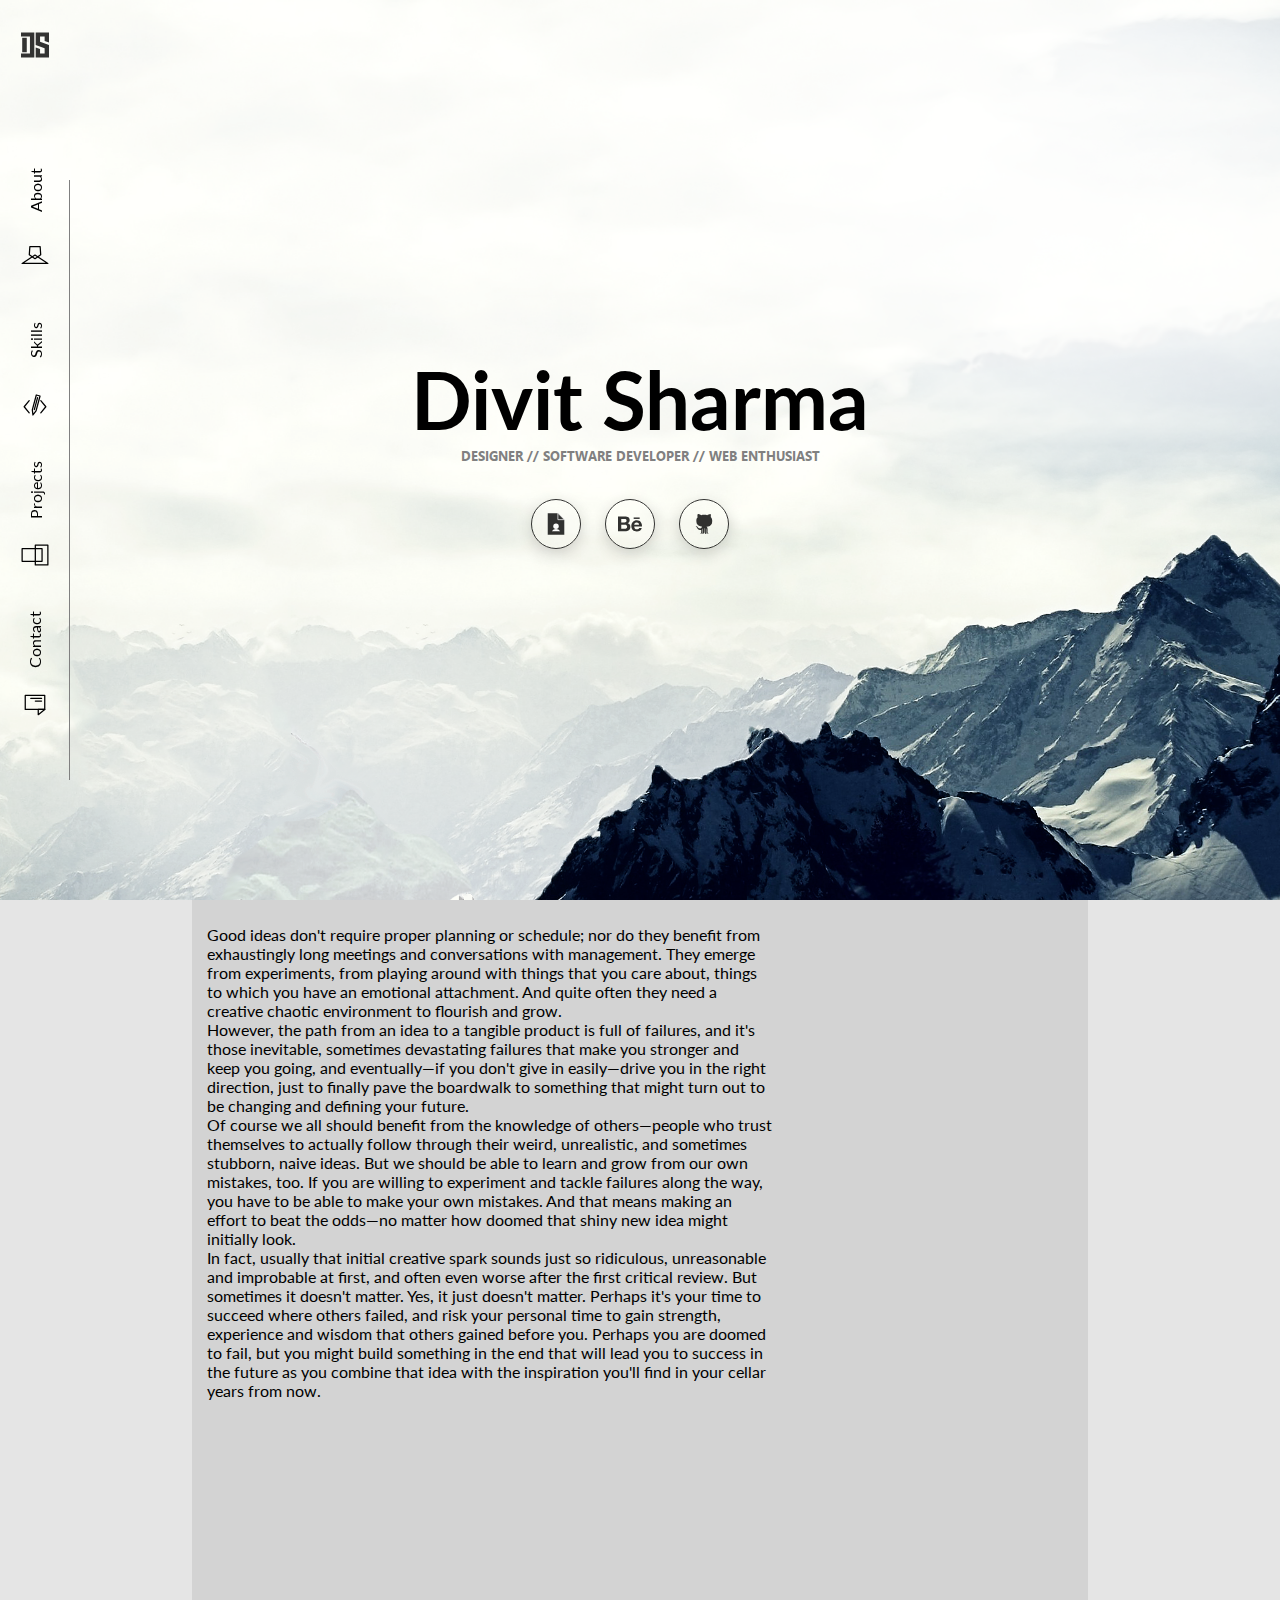
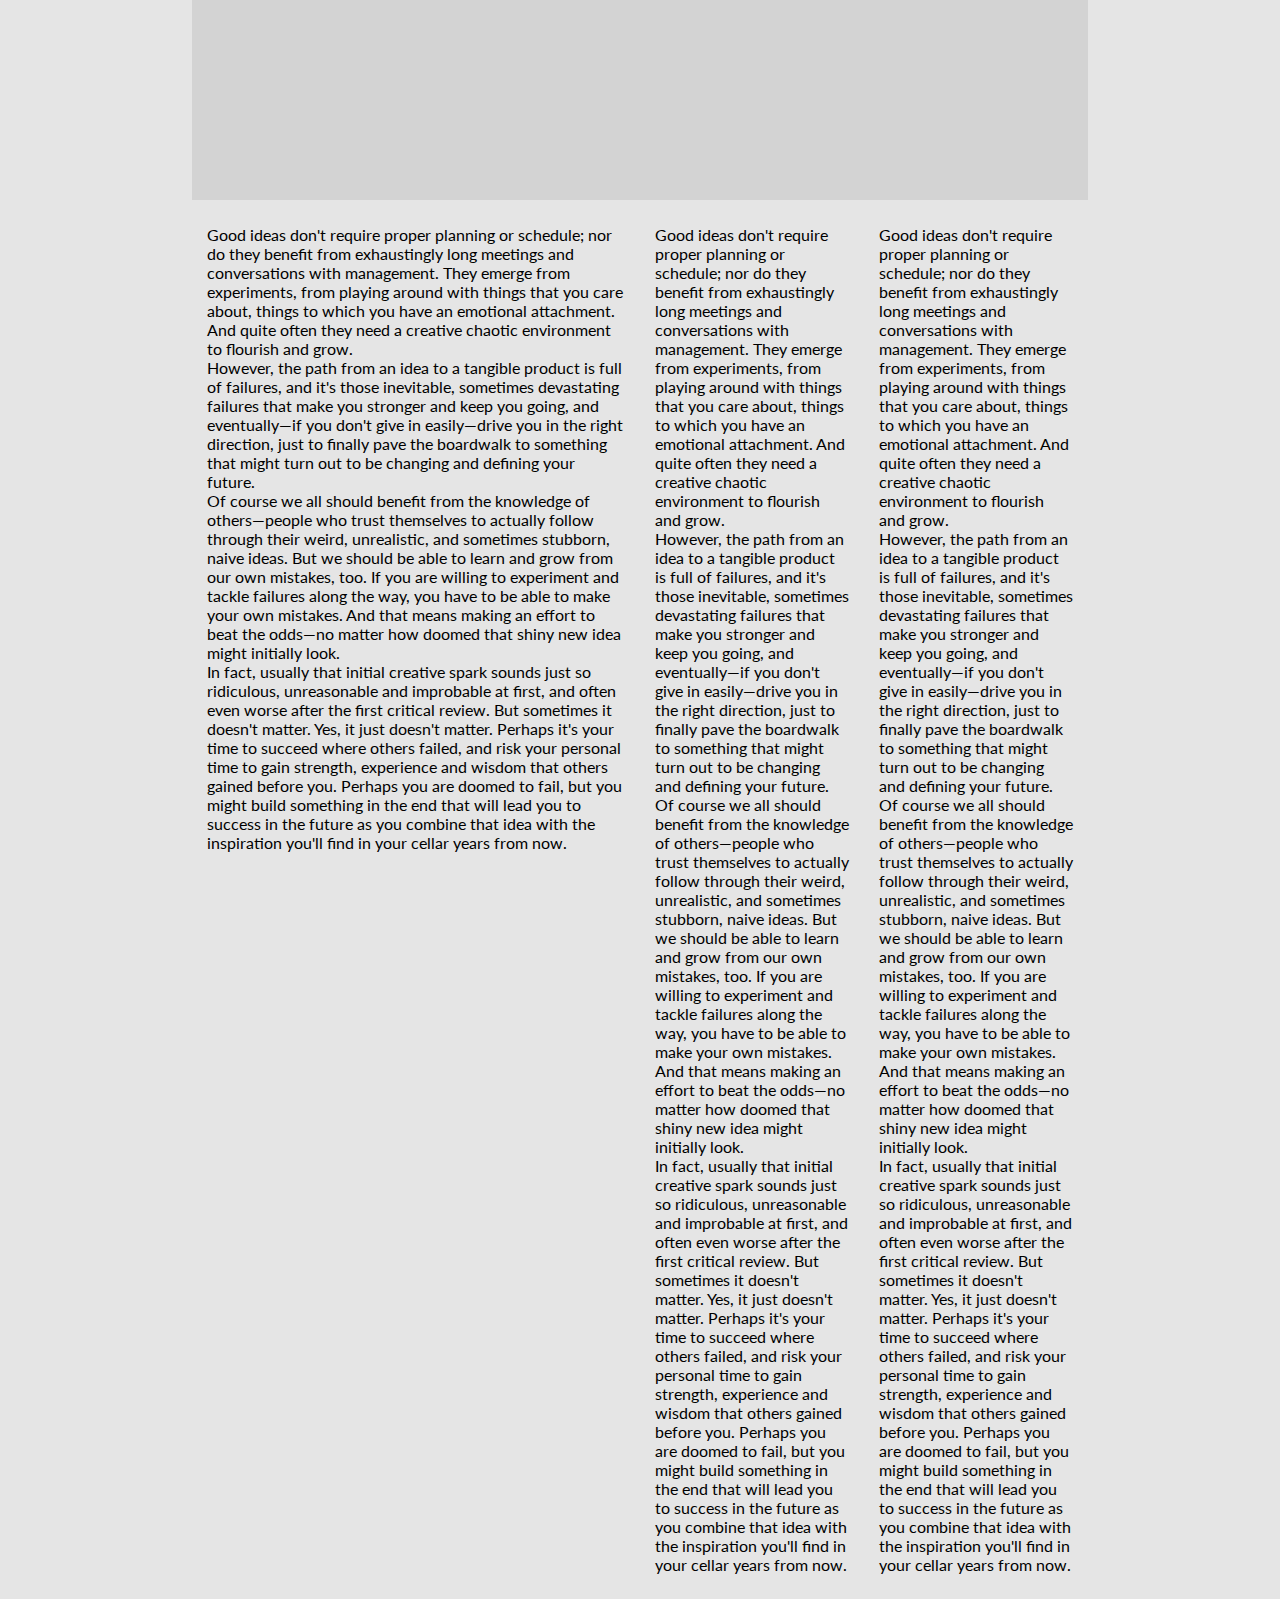
==== commit c413beab: "added mobile browser resizing, started mobile nav" ====
--- a/DS Site/index.html
+++ b/DS Site/index.html
@@ -7,21 +7,30 @@
     <title>Divit Sharma</title>
     <meta name="viewport" content="width=device-width, initial-scale=1.0">
     <meta http-equiv="X-UA-Compatible" content="IE=edge" />
+    <link href="styles/hamburgers.css" rel="stylesheet">
     <link rel="stylesheet" href="styles/master.css">
+
 </head>
 
+<body>
+    <header id="top">
+        <nav role="navigation">
+            <div class="nav-bar">
+                <a class="logo" href="index.html">Divit Sharma</a>
+                <button class="hamburger hamburger--collapse" type="button">
+                    <span class="hamburger-box">
+                        <span class="hamburger-inner"></span>
+                    </span>
+                </button>
+            </div>
 
-<body>
-    <header name="top">
-        <nav>
-            <a class="logo" href="index.html">Divit Sharma</a>
             <ul>
-                <li><a class="about" href="#About">1</a></li>
-                <li><a class="skills" href="#Skills">2</a></li>
-                <li><a class="projects" href="#Projects">3</a></li>
-                <li><a class="contact" href="#Contact">4</a></li>
+                <li><a class="home" href="#top"><span>Home</span></a></li>
+                <li><a class="about" href="#About"><span>About</span></a></li>
+                <li><a class="skills" href="#Skills"><span>Skills</span></a></li>
+                <li><a class="projects" href="#Projects"><span>Projects</span></a></li>
+                <li><a class="contact" href="#Contact"><span>Contact</span></a></li>
             </ul>
-            <a class="top-btn" href="#top">^</a>
         </nav>
 
         <div class="land-content">
@@ -43,7 +52,7 @@
                 <p>Of course we all should benefit from the knowledge of others&mdash;people who trust themselves to actually follow through their weird, unrealistic, and sometimes stubborn, naive ideas. But we should be able to learn and grow from our own mistakes, too. If you are willing to experiment and tackle failures along the way, you have to be able to make your own mistakes. And that means making an effort to beat the odds&mdash;no matter how doomed that shiny new idea might initially look.</p>
                 <p>In fact, usually that initial creative spark sounds just so ridiculous, unreasonable and improbable at first, and often even worse after the first critical review. But sometimes it doesn't matter. Yes, it just doesn't matter. Perhaps it's your time to succeed where others failed, and risk your personal time to gain strength, experience and wisdom that others gained before you. Perhaps you are doomed to fail, but you might build something in the end that will lead you to success in the future as you combine that idea with the inspiration you'll find in your cellar years from now.</p>
             </div>
-            
+
         </section>
 
         <section id="Skills" class="row">
@@ -71,8 +80,8 @@
     </div>
 
 
-
-
     <!-- JS -->
+    <script src="scripts/hamburger.js" type="text/javascript"></script>
+    <script src="scripts/header_resize.js" type="text/javascript"></script>
 </body>
 </html>
--- a/DS Site/styles/hamburgers.css
+++ b/DS Site/styles/hamburgers.css
@@ -0,0 +1,629 @@
+/*!
+ * Hamburgers
+ * @description Tasty CSS-animated hamburgers
+ * @author Jonathan Suh @jonsuh
+ * @site https://jonsuh.com/hamburgers
+ * @link https://github.com/jonsuh/hamburgers
+ */
+.hamburger {
+  padding: 5px;
+  display: inline-block;
+  cursor: pointer;
+  transition-property: opacity, filter;
+  transition-duration: 0.15s;
+  transition-timing-function: linear;
+  font: inherit;
+  color: inherit;
+  text-transform: none;
+  background-color: transparent;
+  border: 0;
+  margin: 0;
+  overflow: visible; }
+  
+
+.hamburger-box {
+  width: 30px;
+  height: 20px;
+  display: inline-block;
+  position: relative; }
+
+.hamburger-inner {
+  display: block;
+  top: 50%;
+  margin-top: -2px; } /*orig: -2*/
+  .hamburger-inner, .hamburger-inner::before, .hamburger-inner::after {
+    width: 100%;
+    height: 4px;
+    background-color: #000;
+    border-radius: 4px;
+    position: absolute;
+    transition-property: transform;
+    transition-duration: 0.15s;
+    transition-timing-function: ease; }
+  .hamburger-inner::before, .hamburger-inner::after {
+    content: "";
+    display: block; }
+  .hamburger-inner::before {
+    top: -7.5px; } /*orig: -10*/
+  .hamburger-inner::after {
+    bottom: -5px; } /*orig: -10*/
+
+.hamburger--collapse .hamburger-inner {
+  top: auto;
+  bottom: 0;
+  transition-duration: 0.15s;
+  transition-delay: 0.15s;
+  transition-timing-function: cubic-bezier(0.55, 0.055, 0.675, 0.19); }
+  .hamburger--collapse .hamburger-inner::after {
+    top: -15px;
+    transition: top 0.3s 0.3s cubic-bezier(0.33333, 0.66667, 0.66667, 1), opacity 0.1s linear; }
+  .hamburger--collapse .hamburger-inner::before {
+    transition: top 0.12s 0.3s cubic-bezier(0.33333, 0.66667, 0.66667, 1), transform 0.15s cubic-bezier(0.55, 0.055, 0.675, 0.19); }
+
+.hamburger--collapse.is-active .hamburger-inner {
+  transform: translate3d(0, -5px, 0) rotate(-45deg);
+  transition-delay: 0.32s;
+  transition-timing-function: cubic-bezier(0.215, 0.61, 0.355, 1); }
+  .hamburger--collapse.is-active .hamburger-inner::after {
+    top: 0;
+    opacity: 0;
+    transition: top 0.3s cubic-bezier(0.33333, 0, 0.66667, 0.33333), opacity 0.1s 0.27s linear; }
+  .hamburger--collapse.is-active .hamburger-inner::before {
+    top: 0;
+    transform: rotate(-90deg);
+    transition: top 0.12s 0.18s cubic-bezier(0.33333, 0, 0.66667, 0.33333), transform 0.15s 0.42s cubic-bezier(0.215, 0.61, 0.355, 1); }
+
+
+
+/*
+   * 3DX
+   */
+.hamburger--3dx .hamburger-box {
+  perspective: 80px; }
+
+.hamburger--3dx .hamburger-inner {
+  transition: transform 0.2s cubic-bezier(0.645, 0.045, 0.355, 1), background-color 0s 0.1s cubic-bezier(0.645, 0.045, 0.355, 1); }
+  .hamburger--3dx .hamburger-inner::before, .hamburger--3dx .hamburger-inner::after {
+    transition: transform 0s 0.1s cubic-bezier(0.645, 0.045, 0.355, 1); }
+
+.hamburger--3dx.is-active .hamburger-inner {
+  background-color: transparent;
+  transform: rotateY(180deg); }
+  .hamburger--3dx.is-active .hamburger-inner::before {
+    transform: translate3d(0, 10px, 0) rotate(45deg); }
+  .hamburger--3dx.is-active .hamburger-inner::after {
+    transform: translate3d(0, -10px, 0) rotate(-45deg); }
+
+/*
+   * 3DX Reverse
+   */
+.hamburger--3dx-r .hamburger-box {
+  perspective: 80px; }
+
+.hamburger--3dx-r .hamburger-inner {
+  transition: transform 0.2s cubic-bezier(0.645, 0.045, 0.355, 1), background-color 0s 0.1s cubic-bezier(0.645, 0.045, 0.355, 1); }
+  .hamburger--3dx-r .hamburger-inner::before, .hamburger--3dx-r .hamburger-inner::after {
+    transition: transform 0s 0.1s cubic-bezier(0.645, 0.045, 0.355, 1); }
+
+.hamburger--3dx-r.is-active .hamburger-inner {
+  background-color: transparent;
+  transform: rotateY(-180deg); }
+  .hamburger--3dx-r.is-active .hamburger-inner::before {
+    transform: translate3d(0, 10px, 0) rotate(45deg); }
+  .hamburger--3dx-r.is-active .hamburger-inner::after {
+    transform: translate3d(0, -10px, 0) rotate(-45deg); }
+
+/*
+   * 3DY
+   */
+.hamburger--3dy .hamburger-box {
+  perspective: 80px; }
+
+.hamburger--3dy .hamburger-inner {
+  transition: transform 0.2s cubic-bezier(0.645, 0.045, 0.355, 1), background-color 0s 0.1s cubic-bezier(0.645, 0.045, 0.355, 1); }
+  .hamburger--3dy .hamburger-inner::before, .hamburger--3dy .hamburger-inner::after {
+    transition: transform 0s 0.1s cubic-bezier(0.645, 0.045, 0.355, 1); }
+
+.hamburger--3dy.is-active .hamburger-inner {
+  background-color: transparent;
+  transform: rotateX(-180deg); }
+  .hamburger--3dy.is-active .hamburger-inner::before {
+    transform: translate3d(0, 10px, 0) rotate(45deg); }
+  .hamburger--3dy.is-active .hamburger-inner::after {
+    transform: translate3d(0, -10px, 0) rotate(-45deg); }
+
+/*
+   * 3DY Reverse
+   */
+.hamburger--3dy-r .hamburger-box {
+  perspective: 80px; }
+
+.hamburger--3dy-r .hamburger-inner {
+  transition: transform 0.2s cubic-bezier(0.645, 0.045, 0.355, 1), background-color 0s 0.1s cubic-bezier(0.645, 0.045, 0.355, 1); }
+  .hamburger--3dy-r .hamburger-inner::before, .hamburger--3dy-r .hamburger-inner::after {
+    transition: transform 0s 0.1s cubic-bezier(0.645, 0.045, 0.355, 1); }
+
+.hamburger--3dy-r.is-active .hamburger-inner {
+  background-color: transparent;
+  transform: rotateX(180deg); }
+  .hamburger--3dy-r.is-active .hamburger-inner::before {
+    transform: translate3d(0, 10px, 0) rotate(45deg); }
+  .hamburger--3dy-r.is-active .hamburger-inner::after {
+    transform: translate3d(0, -10px, 0) rotate(-45deg); }
+
+/*
+   * Arrow
+   */
+.hamburger--arrow.is-active .hamburger-inner::before {
+  transform: translate3d(-8px, 0, 0) rotate(-45deg) scale(0.7, 1); }
+
+.hamburger--arrow.is-active .hamburger-inner::after {
+  transform: translate3d(-8px, 0, 0) rotate(45deg) scale(0.7, 1); }
+
+/*
+   * Arrow Right
+   */
+.hamburger--arrow-r.is-active .hamburger-inner::before {
+  transform: translate3d(8px, 0, 0) rotate(45deg) scale(0.7, 1); }
+
+.hamburger--arrow-r.is-active .hamburger-inner::after {
+  transform: translate3d(8px, 0, 0) rotate(-45deg) scale(0.7, 1); }
+
+/*
+   * Arrow Alt
+   */
+.hamburger--arrowalt .hamburger-inner::before {
+  transition: top 0.1s 0.15s ease, transform 0.15s cubic-bezier(0.165, 0.84, 0.44, 1); }
+
+.hamburger--arrowalt .hamburger-inner::after {
+  transition: bottom 0.1s 0.15s ease, transform 0.15s cubic-bezier(0.165, 0.84, 0.44, 1); }
+
+.hamburger--arrowalt.is-active .hamburger-inner::before {
+  top: 0;
+  transform: translate3d(-8px, -10px, 0) rotate(-45deg) scale(0.7, 1);
+  transition: top 0.1s ease, transform 0.15s 0.1s cubic-bezier(0.895, 0.03, 0.685, 0.22); }
+
+.hamburger--arrowalt.is-active .hamburger-inner::after {
+  bottom: 0;
+  transform: translate3d(-8px, 10px, 0) rotate(45deg) scale(0.7, 1);
+  transition: bottom 0.1s ease, transform 0.15s 0.1s cubic-bezier(0.895, 0.03, 0.685, 0.22); }
+
+/*
+   * Arrow Alt Right
+   */
+.hamburger--arrowalt-r .hamburger-inner::before {
+  transition: top 0.1s 0.15s ease, transform 0.15s cubic-bezier(0.165, 0.84, 0.44, 1); }
+
+.hamburger--arrowalt-r .hamburger-inner::after {
+  transition: bottom 0.1s 0.15s ease, transform 0.15s cubic-bezier(0.165, 0.84, 0.44, 1); }
+
+.hamburger--arrowalt-r.is-active .hamburger-inner::before {
+  top: 0;
+  transform: translate3d(8px, -10px, 0) rotate(45deg) scale(0.7, 1);
+  transition: top 0.1s ease, transform 0.15s 0.1s cubic-bezier(0.895, 0.03, 0.685, 0.22); }
+
+.hamburger--arrowalt-r.is-active .hamburger-inner::after {
+  bottom: 0;
+  transform: translate3d(8px, 10px, 0) rotate(-45deg) scale(0.7, 1);
+  transition: bottom 0.1s ease, transform 0.15s 0.1s cubic-bezier(0.895, 0.03, 0.685, 0.22); }
+
+/*
+   * Boring
+   */
+.hamburger--boring .hamburger-inner, .hamburger--boring .hamburger-inner::before, .hamburger--boring .hamburger-inner::after {
+  transition-property: none; }
+
+.hamburger--boring.is-active .hamburger-inner {
+  transform: rotate(45deg); }
+  .hamburger--boring.is-active .hamburger-inner::before {
+    top: 0;
+    opacity: 0; }
+  .hamburger--boring.is-active .hamburger-inner::after {
+    bottom: 0;
+    transform: rotate(-90deg); }
+
+/*
+   * Collapse
+   */
+
+
+/*
+   * Collapse Reverse
+   */
+.hamburger--collapse-r .hamburger-inner {
+  top: auto;
+  bottom: 0;
+  transition-duration: 0.15s;
+  transition-delay: 0.15s;
+  transition-timing-function: cubic-bezier(0.55, 0.055, 0.675, 0.19); }
+  .hamburger--collapse-r .hamburger-inner::after {
+    top: -20px;
+    transition: top 0.3s 0.3s cubic-bezier(0.33333, 0.66667, 0.66667, 1), opacity 0.1s linear; }
+  .hamburger--collapse-r .hamburger-inner::before {
+    transition: top 0.12s 0.3s cubic-bezier(0.33333, 0.66667, 0.66667, 1), transform 0.15s cubic-bezier(0.55, 0.055, 0.675, 0.19); }
+
+.hamburger--collapse-r.is-active .hamburger-inner {
+  transform: translate3d(0, -10px, 0) rotate(45deg);
+  transition-delay: 0.32s;
+  transition-timing-function: cubic-bezier(0.215, 0.61, 0.355, 1); }
+  .hamburger--collapse-r.is-active .hamburger-inner::after {
+    top: 0;
+    opacity: 0;
+    transition: top 0.3s cubic-bezier(0.33333, 0, 0.66667, 0.33333), opacity 0.1s 0.27s linear; }
+  .hamburger--collapse-r.is-active .hamburger-inner::before {
+    top: 0;
+    transform: rotate(90deg);
+    transition: top 0.12s 0.18s cubic-bezier(0.33333, 0, 0.66667, 0.33333), transform 0.15s 0.42s cubic-bezier(0.215, 0.61, 0.355, 1); }
+
+/*
+   * Elastic
+   */
+.hamburger--elastic .hamburger-inner {
+  top: 2px;
+  transition-duration: 0.4s;
+  transition-timing-function: cubic-bezier(0.68, -0.55, 0.265, 1.55); }
+  .hamburger--elastic .hamburger-inner::before {
+    top: 10px;
+    transition: opacity 0.15s 0.4s ease; }
+  .hamburger--elastic .hamburger-inner::after {
+    top: 20px;
+    transition: transform 0.4s cubic-bezier(0.68, -0.55, 0.265, 1.55); }
+
+.hamburger--elastic.is-active .hamburger-inner {
+  transform: translate3d(0, 10px, 0) rotate(135deg);
+  transition-delay: 0.1s; }
+  .hamburger--elastic.is-active .hamburger-inner::before {
+    transition-delay: 0s;
+    opacity: 0; }
+  .hamburger--elastic.is-active .hamburger-inner::after {
+    transform: translate3d(0, -20px, 0) rotate(-270deg);
+    transition-delay: 0.1s; }
+
+/*
+   * Elastic Reverse
+   */
+.hamburger--elastic-r .hamburger-inner {
+  top: 2px;
+  transition-duration: 0.4s;
+  transition-timing-function: cubic-bezier(0.68, -0.55, 0.265, 1.55); }
+  .hamburger--elastic-r .hamburger-inner::before {
+    top: 10px;
+    transition: opacity 0.15s 0.4s ease; }
+  .hamburger--elastic-r .hamburger-inner::after {
+    top: 20px;
+    transition: transform 0.4s cubic-bezier(0.68, -0.55, 0.265, 1.55); }
+
+.hamburger--elastic-r.is-active .hamburger-inner {
+  transform: translate3d(0, 10px, 0) rotate(-135deg);
+  transition-delay: 0.1s; }
+  .hamburger--elastic-r.is-active .hamburger-inner::before {
+    transition-delay: 0s;
+    opacity: 0; }
+  .hamburger--elastic-r.is-active .hamburger-inner::after {
+    transform: translate3d(0, -20px, 0) rotate(270deg);
+    transition-delay: 0.1s; }
+
+/*
+   * Emphatic
+   */
+.hamburger--emphatic {
+  overflow: hidden; }
+  .hamburger--emphatic .hamburger-inner {
+    transition: background-color 0.2s 0.25s ease-in; }
+    .hamburger--emphatic .hamburger-inner::before {
+      left: 0;
+      transition: transform 0.2s cubic-bezier(0.6, 0.04, 0.98, 0.335), top 0.05s 0.2s linear, left 0.2s 0.25s ease-in; }
+    .hamburger--emphatic .hamburger-inner::after {
+      top: 10px;
+      right: 0;
+      transition: transform 0.2s cubic-bezier(0.6, 0.04, 0.98, 0.335), top 0.05s 0.2s linear, right 0.2s 0.25s ease-in; }
+  .hamburger--emphatic.is-active .hamburger-inner {
+    transition-delay: 0s;
+    transition-timing-function: ease-out;
+    background-color: transparent; }
+    .hamburger--emphatic.is-active .hamburger-inner::before {
+      left: -80px;
+      top: -80px;
+      transform: translate3d(80px, 80px, 0) rotate(45deg);
+      transition: left 0.2s ease-out, top 0.05s 0.2s linear, transform 0.2s 0.25s cubic-bezier(0.075, 0.82, 0.165, 1); }
+    .hamburger--emphatic.is-active .hamburger-inner::after {
+      right: -80px;
+      top: -80px;
+      transform: translate3d(-80px, 80px, 0) rotate(-45deg);
+      transition: right 0.2s ease-out, top 0.05s 0.2s linear, transform 0.2s 0.25s cubic-bezier(0.075, 0.82, 0.165, 1); }
+
+/*
+   * Emphatic Reverse
+   */
+.hamburger--emphatic-r {
+  overflow: hidden; }
+  .hamburger--emphatic-r .hamburger-inner {
+    transition: background-color 0.2s 0.25s ease-in; }
+    .hamburger--emphatic-r .hamburger-inner::before {
+      left: 0;
+      transition: transform 0.2s cubic-bezier(0.6, 0.04, 0.98, 0.335), top 0.05s 0.2s linear, left 0.2s 0.25s ease-in; }
+    .hamburger--emphatic-r .hamburger-inner::after {
+      top: 10px;
+      right: 0;
+      transition: transform 0.2s cubic-bezier(0.6, 0.04, 0.98, 0.335), top 0.05s 0.2s linear, right 0.2s 0.25s ease-in; }
+  .hamburger--emphatic-r.is-active .hamburger-inner {
+    transition-delay: 0s;
+    transition-timing-function: ease-out;
+    background-color: transparent; }
+    .hamburger--emphatic-r.is-active .hamburger-inner::before {
+      left: -80px;
+      top: 80px;
+      transform: translate3d(80px, -80px, 0) rotate(-45deg);
+      transition: left 0.2s ease-out, top 0.05s 0.2s linear, transform 0.2s 0.25s cubic-bezier(0.075, 0.82, 0.165, 1); }
+    .hamburger--emphatic-r.is-active .hamburger-inner::after {
+      right: -80px;
+      top: 80px;
+      transform: translate3d(-80px, -80px, 0) rotate(45deg);
+      transition: right 0.2s ease-out, top 0.05s 0.2s linear, transform 0.2s 0.25s cubic-bezier(0.075, 0.82, 0.165, 1); }
+
+/*
+   * Slider
+   */
+.hamburger--slider .hamburger-inner {
+  top: 2px; }
+  .hamburger--slider .hamburger-inner::before {
+    top: 10px;
+    transition-property: transform, opacity;
+    transition-timing-function: ease;
+    transition-duration: 0.2s; }
+  .hamburger--slider .hamburger-inner::after {
+    top: 20px; }
+
+.hamburger--slider.is-active .hamburger-inner {
+  transform: translate3d(0, 10px, 0) rotate(45deg); }
+  .hamburger--slider.is-active .hamburger-inner::before {
+    transform: rotate(-45deg) translate3d(-5.71429px, -6px, 0);
+    opacity: 0; }
+  .hamburger--slider.is-active .hamburger-inner::after {
+    transform: translate3d(0, -20px, 0) rotate(-90deg); }
+
+/*
+   * Slider Reverse
+   */
+.hamburger--slider-r .hamburger-inner {
+  top: 2px; }
+  .hamburger--slider-r .hamburger-inner::before {
+    top: 10px;
+    transition-property: transform, opacity;
+    transition-timing-function: ease;
+    transition-duration: 0.2s; }
+  .hamburger--slider-r .hamburger-inner::after {
+    top: 20px; }
+
+.hamburger--slider-r.is-active .hamburger-inner {
+  transform: translate3d(0, 10px, 0) rotate(-45deg); }
+  .hamburger--slider-r.is-active .hamburger-inner::before {
+    transform: rotate(45deg) translate3d(5.71429px, -6px, 0);
+    opacity: 0; }
+  .hamburger--slider-r.is-active .hamburger-inner::after {
+    transform: translate3d(0, -20px, 0) rotate(90deg); }
+
+/*
+   * Spring
+   */
+.hamburger--spring .hamburger-inner {
+  top: 2px;
+  transition: background-color 0s 0.15s linear; }
+  .hamburger--spring .hamburger-inner::before {
+    top: 10px;
+    transition: top 0.12s 0.3s cubic-bezier(0.33333, 0.66667, 0.66667, 1), transform 0.15s cubic-bezier(0.55, 0.055, 0.675, 0.19); }
+  .hamburger--spring .hamburger-inner::after {
+    top: 20px;
+    transition: top 0.3s 0.3s cubic-bezier(0.33333, 0.66667, 0.66667, 1), transform 0.15s cubic-bezier(0.55, 0.055, 0.675, 0.19); }
+
+.hamburger--spring.is-active .hamburger-inner {
+  transition-delay: 0.32s;
+  background-color: transparent; }
+  .hamburger--spring.is-active .hamburger-inner::before {
+    top: 0;
+    transition: top 0.12s 0.18s cubic-bezier(0.33333, 0, 0.66667, 0.33333), transform 0.15s 0.32s cubic-bezier(0.215, 0.61, 0.355, 1);
+    transform: translate3d(0, 10px, 0) rotate(45deg); }
+  .hamburger--spring.is-active .hamburger-inner::after {
+    top: 0;
+    transition: top 0.3s cubic-bezier(0.33333, 0, 0.66667, 0.33333), transform 0.15s 0.32s cubic-bezier(0.215, 0.61, 0.355, 1);
+    transform: translate3d(0, 10px, 0) rotate(-45deg); }
+
+/*
+   * Spring Reverse
+   */
+.hamburger--spring-r .hamburger-inner {
+  top: auto;
+  bottom: 0;
+  transition-duration: 0.15s;
+  transition-delay: 0s;
+  transition-timing-function: cubic-bezier(0.55, 0.055, 0.675, 0.19); }
+  .hamburger--spring-r .hamburger-inner::after {
+    top: -20px;
+    transition: top 0.3s 0.3s cubic-bezier(0.33333, 0.66667, 0.66667, 1), opacity 0s linear; }
+  .hamburger--spring-r .hamburger-inner::before {
+    transition: top 0.12s 0.3s cubic-bezier(0.33333, 0.66667, 0.66667, 1), transform 0.15s cubic-bezier(0.55, 0.055, 0.675, 0.19); }
+
+.hamburger--spring-r.is-active .hamburger-inner {
+  transform: translate3d(0, -10px, 0) rotate(-45deg);
+  transition-delay: 0.32s;
+  transition-timing-function: cubic-bezier(0.215, 0.61, 0.355, 1); }
+  .hamburger--spring-r.is-active .hamburger-inner::after {
+    top: 0;
+    opacity: 0;
+    transition: top 0.3s cubic-bezier(0.33333, 0, 0.66667, 0.33333), opacity 0s 0.32s linear; }
+  .hamburger--spring-r.is-active .hamburger-inner::before {
+    top: 0;
+    transform: rotate(90deg);
+    transition: top 0.12s 0.18s cubic-bezier(0.33333, 0, 0.66667, 0.33333), transform 0.15s 0.32s cubic-bezier(0.215, 0.61, 0.355, 1); }
+
+/*
+   * Stand
+   */
+.hamburger--stand .hamburger-inner {
+  transition: transform 0.1s 0.22s cubic-bezier(0.55, 0.055, 0.675, 0.19), background-color 0s 0.1s linear; }
+  .hamburger--stand .hamburger-inner::before {
+    transition: top 0.1s 0.1s ease-in, transform 0.1s 0s cubic-bezier(0.55, 0.055, 0.675, 0.19); }
+  .hamburger--stand .hamburger-inner::after {
+    transition: bottom 0.1s 0.1s ease-in, transform 0.1s 0s cubic-bezier(0.55, 0.055, 0.675, 0.19); }
+
+.hamburger--stand.is-active .hamburger-inner {
+  transform: rotate(90deg);
+  background-color: transparent;
+  transition: transform 0.1s 0s cubic-bezier(0.215, 0.61, 0.355, 1), background-color 0s 0.22s linear; }
+  .hamburger--stand.is-active .hamburger-inner::before {
+    top: 0;
+    transform: rotate(-45deg);
+    transition: top 0.1s 0.12s ease-out, transform 0.1s 0.22s cubic-bezier(0.215, 0.61, 0.355, 1); }
+  .hamburger--stand.is-active .hamburger-inner::after {
+    bottom: 0;
+    transform: rotate(45deg);
+    transition: bottom 0.1s 0.12s ease-out, transform 0.1s 0.22s cubic-bezier(0.215, 0.61, 0.355, 1); }
+
+/*
+   * Stand Reverse
+   */
+.hamburger--stand-r .hamburger-inner {
+  transition: transform 0.1s 0.22s cubic-bezier(0.55, 0.055, 0.675, 0.19), background-color 0s 0.1s linear; }
+  .hamburger--stand-r .hamburger-inner::before {
+    transition: top 0.1s 0.1s ease-in, transform 0.1s 0s cubic-bezier(0.55, 0.055, 0.675, 0.19); }
+  .hamburger--stand-r .hamburger-inner::after {
+    transition: bottom 0.1s 0.1s ease-in, transform 0.1s 0s cubic-bezier(0.55, 0.055, 0.675, 0.19); }
+
+.hamburger--stand-r.is-active .hamburger-inner {
+  transform: rotate(-90deg);
+  background-color: transparent;
+  transition: transform 0.1s 0s cubic-bezier(0.215, 0.61, 0.355, 1), background-color 0s 0.22s linear; }
+  .hamburger--stand-r.is-active .hamburger-inner::before {
+    top: 0;
+    transform: rotate(-45deg);
+    transition: top 0.1s 0.12s ease-out, transform 0.1s 0.22s cubic-bezier(0.215, 0.61, 0.355, 1); }
+  .hamburger--stand-r.is-active .hamburger-inner::after {
+    bottom: 0;
+    transform: rotate(45deg);
+    transition: bottom 0.1s 0.12s ease-out, transform 0.1s 0.22s cubic-bezier(0.215, 0.61, 0.355, 1); }
+
+/*
+   * Spin
+   */
+.hamburger--spin .hamburger-inner {
+  transition-duration: 0.3s;
+  transition-timing-function: cubic-bezier(0.55, 0.055, 0.675, 0.19); }
+  .hamburger--spin .hamburger-inner::before {
+    transition: top 0.1s 0.34s ease-in, opacity 0.1s ease-in; }
+  .hamburger--spin .hamburger-inner::after {
+    transition: bottom 0.1s 0.34s ease-in, transform 0.3s cubic-bezier(0.55, 0.055, 0.675, 0.19); }
+
+.hamburger--spin.is-active .hamburger-inner {
+  transform: rotate(225deg);
+  transition-delay: 0.14s;
+  transition-timing-function: cubic-bezier(0.215, 0.61, 0.355, 1); }
+  .hamburger--spin.is-active .hamburger-inner::before {
+    top: 0;
+    opacity: 0;
+    transition: top 0.1s ease-out, opacity 0.1s 0.14s ease-out; }
+  .hamburger--spin.is-active .hamburger-inner::after {
+    bottom: 0;
+    transform: rotate(-90deg);
+    transition: bottom 0.1s ease-out, transform 0.3s 0.14s cubic-bezier(0.215, 0.61, 0.355, 1); }
+
+/*
+   * Spin Reverse
+   */
+.hamburger--spin-r .hamburger-inner {
+  transition-duration: 0.3s;
+  transition-timing-function: cubic-bezier(0.55, 0.055, 0.675, 0.19); }
+  .hamburger--spin-r .hamburger-inner::before {
+    transition: top 0.1s 0.34s ease-in, opacity 0.1s ease-in; }
+  .hamburger--spin-r .hamburger-inner::after {
+    transition: bottom 0.1s 0.34s ease-in, transform 0.3s cubic-bezier(0.55, 0.055, 0.675, 0.19); }
+
+.hamburger--spin-r.is-active .hamburger-inner {
+  transform: rotate(-225deg);
+  transition-delay: 0.14s;
+  transition-timing-function: cubic-bezier(0.215, 0.61, 0.355, 1); }
+  .hamburger--spin-r.is-active .hamburger-inner::before {
+    top: 0;
+    opacity: 0;
+    transition: top 0.1s ease-out, opacity 0.1s 0.14s ease-out; }
+  .hamburger--spin-r.is-active .hamburger-inner::after {
+    bottom: 0;
+    transform: rotate(90deg);
+    transition: bottom 0.1s ease-out, transform 0.3s 0.14s cubic-bezier(0.215, 0.61, 0.355, 1); }
+
+/*
+   * Squeeze
+   */
+.hamburger--squeeze .hamburger-inner {
+  transition-duration: 0.1s;
+  transition-timing-function: cubic-bezier(0.55, 0.055, 0.675, 0.19); }
+  .hamburger--squeeze .hamburger-inner::before {
+    transition: top 0.1s 0.14s ease, opacity 0.1s ease; }
+  .hamburger--squeeze .hamburger-inner::after {
+    transition: bottom 0.1s 0.14s ease, transform 0.1s cubic-bezier(0.55, 0.055, 0.675, 0.19); }
+
+.hamburger--squeeze.is-active .hamburger-inner {
+  transform: rotate(45deg);
+  transition-delay: 0.14s;
+  transition-timing-function: cubic-bezier(0.215, 0.61, 0.355, 1); }
+  .hamburger--squeeze.is-active .hamburger-inner::before {
+    top: 0;
+    opacity: 0;
+    transition: top 0.1s ease, opacity 0.1s 0.14s ease; }
+  .hamburger--squeeze.is-active .hamburger-inner::after {
+    bottom: 0;
+    transform: rotate(-90deg);
+    transition: bottom 0.1s ease, transform 0.1s 0.14s cubic-bezier(0.215, 0.61, 0.355, 1); }
+
+/*
+   * Vortex
+   */
+.hamburger--vortex .hamburger-inner {
+  transition-duration: 0.3s;
+  transition-timing-function: cubic-bezier(0.19, 1, 0.22, 1); }
+  .hamburger--vortex .hamburger-inner::before, .hamburger--vortex .hamburger-inner::after {
+    transition-duration: 0s;
+    transition-delay: 0.1s;
+    transition-timing-function: linear; }
+  .hamburger--vortex .hamburger-inner::before {
+    transition-property: top, opacity; }
+  .hamburger--vortex .hamburger-inner::after {
+    transition-property: bottom, transform; }
+
+.hamburger--vortex.is-active .hamburger-inner {
+  transform: rotate(765deg);
+  transition-timing-function: cubic-bezier(0.19, 1, 0.22, 1); }
+  .hamburger--vortex.is-active .hamburger-inner::before, .hamburger--vortex.is-active .hamburger-inner::after {
+    transition-delay: 0s; }
+  .hamburger--vortex.is-active .hamburger-inner::before {
+    top: 0;
+    opacity: 0; }
+  .hamburger--vortex.is-active .hamburger-inner::after {
+    bottom: 0;
+    transform: rotate(90deg); }
+
+/*
+   * Vortex Reverse
+   */
+.hamburger--vortex-r .hamburger-inner {
+  transition-duration: 0.3s;
+  transition-timing-function: cubic-bezier(0.19, 1, 0.22, 1); }
+  .hamburger--vortex-r .hamburger-inner::before, .hamburger--vortex-r .hamburger-inner::after {
+    transition-duration: 0s;
+    transition-delay: 0.1s;
+    transition-timing-function: linear; }
+  .hamburger--vortex-r .hamburger-inner::before {
+    transition-property: top, opacity; }
+  .hamburger--vortex-r .hamburger-inner::after {
+    transition-property: bottom, transform; }
+
+.hamburger--vortex-r.is-active .hamburger-inner {
+  transform: rotate(-765deg);
+  transition-timing-function: cubic-bezier(0.19, 1, 0.22, 1); }
+  .hamburger--vortex-r.is-active .hamburger-inner::before, .hamburger--vortex-r.is-active .hamburger-inner::after {
+    transition-delay: 0s; }
+  .hamburger--vortex-r.is-active .hamburger-inner::before {
+    top: 0;
+    opacity: 0; }
+  .hamburger--vortex-r.is-active .hamburger-inner::after {
+    bottom: 0;
+    transform: rotate(-90deg); }
--- a/DS Site/styles/master.css
+++ b/DS Site/styles/master.css
@@ -18,11 +18,17 @@
     margin: 0;
     padding: 0;
     font-family: Lato;
+
+    -webkit-tap-highlight-color: rgba(0, 0, 0, 0);
+    -moz-tap-highlight-color: rgba(0, 0, 0, 0);
 }
 body {
     background: rgb(229, 229, 229);
 }
 
+button:focus, button:active, a:active, a:hover {
+    outline: 0;
+}
 /* END OF EVERYTHING*/
 
 /* LANDING SECTION */
@@ -33,6 +39,10 @@
     background-position: center;
     font-family: Leelawadee, Arial, sans-serif;
 }
+header a, header a:visited {
+    color: inherit;
+    text-decoration: none;
+}
 
 .land-content {
     height: 100%;
@@ -46,7 +56,6 @@
     font-size: 300%;
     /*undecided:   font-family: Leelawadee;*/
 }
-
 h4 {
     font-size: 70%;
     font-family: Leelawadee;
@@ -57,13 +66,10 @@
 .land-content ul {
     margin-top: 20px;
 }
-
 .land-content a {
     display: inline-block;
     height: 50px;
     width: 50px;
-    background-repeat: no-repeat;
-    background-position: center;
     font-size: 0;
     border-radius: 50%;
     border: 1px solid black;
@@ -73,43 +79,82 @@
 
 .github {
     background-image: url(../assets/images/svg/Github.svg);
-}
-
+    background-repeat: no-repeat;
+    background-size: contain;
+}
 .behance {
     background-image: url(../assets/images/svg/Behance.svg);
-}
-
+    background-repeat: no-repeat;
+    background-size: contain;
+}
 .resume {
     background-image: url(../assets/images/svg/ResumeIcon.svg);
+    background-repeat: no-repeat;
+    background-size: contain;
 }
 /* END OF LANDING SECTION */
 
-
-header a, header a:visited {
-    color: inherit;
-    text-decoration: none;
+/* MOBILE HEADER SECTION */
+nav {
+    background: rgba(255, 255, 255, 0.90);
+}
+nav ul {
+    display: none;
+}
+nav ul a {
+    display: block;
+
+    text-align: center;
+}
+.nav-bar {
+
+    display: flex;
+    flex-direction: row;
+    justify-content: space-between;
+    align-items: center;
+        position: fixed;
+
+    padding: 20px 10px;
+}
+
+.home {
+    background: url(../assets/images/svg/HomeIcon.svg);
+    background-repeat: no-repeat;
+    background-size: contain;
+}
+.about {
+    background: url(../assets/images/svg/AboutIcon.svg);
+    background-repeat: no-repeat;
+    background-size: contain;
+}
+.skills {
+    background: url(../assets/images/svg/SkillsIcon.svg);
+    background-repeat: no-repeat;
+    background-size: contain;
+}
+.projects {
+    background: url(../assets/images/svg/ProjectsIcon.svg);
+    background-repeat: no-repeat;
+    background-size: contain;
+}
+.contact {
+    background: url(../assets/images/svg/ContactIcon.svg);
+    background-repeat: no-repeat;
+    background-size: contain;
 }
 
 .logo {
     /*background: pink;*/
-    display: block;
+    display: inline-block;
     font-size: 0;
-    height: 40px;
+    width: 40px;
+    height: 30px;
+
     background-image: url("../assets/images/svg/DS-Logo.svg");
     background-size: contain;
     background-repeat: no-repeat;
     background-position: center;
-    opacity: 0.8;
-}
-
-    .logo:hover {
-        opacity: 90;
-    }
-
-.top-btn, .top-btn:visited {
-    text-align: center;
-    text-decoration: none;
-    color: inherit;
+    opacity: 1;
 }
 /* End of LANDING */
 
@@ -201,25 +246,23 @@
     nav {
         position: fixed;
         width: 70px;
-        height: 100vh;
+        height: 90vh;
         /* should fix bug, check on iOS float: left;*/
         display: flex;
         flex-direction: column;
         justify-content: space-between;
         padding: 30px 0;
-        font-size: 0.8em;
-        background: rgba(255, 255, 255, 0.90);
+        background: rgba(255, 255, 255, 0);
     }
         nav ul {
             list-style: none;
-            height: 70%;
+            height: 80%;
             display: flex;
             flex-direction: column;
             justify-content: space-between;
-            /*background: aquamarine;*/
+
             border-right: grey solid 1px;
-            padding: 10px 0;
-            padding-right: 0px;
+
             text-align: right;
         }
         nav li {
@@ -231,11 +274,23 @@
                 flex-grow: 1;
                 margin: 0 auto;
                 vertical-align: middle;
-                font-size: 0;
+                /*font-size: 0;*/
             }
-            nav li:last-child {
-                margin-bottom: 0;
+            nav li a span {
+                display: inline-block;
+                -ms-transform: rotate(-90deg); /* IE 9 */
+                -webkit-transform: rotate(-90deg); /* Chrome, Safari, Opera */
+                transform: rotate(-90deg);
+                margin: auto 0;
             }
+    nav li:first-child {
+        display: none;
+    }
+    .nav-bar {
+        padding: 0px;
+        position: static;
+    }
+
     .about {
         background: url(../assets/images/svg/AboutIcon.svg) no-repeat center;
         background-size: 40%;
@@ -252,13 +307,19 @@
         background: url(../assets/images/svg/ContactIcon.svg) no-repeat center;
         background-size: 40%;
     }
-    .content {
-        width: 70%;
-        margin: 0 auto;
-    }
-
     .logo {
-        height: 50px;
+        display: block;
+        width: 30px;
+        height: 30px;
+        margin: 0px auto;
+        opacity: 0.8;
+        transition: opacity linear .15s;
+    }
+        .logo:hover {
+            opacity: 1;
+        }
+    .hamburger {
+        display: none;
     }
     h1 {
         font-size: 500%;
@@ -271,68 +332,60 @@
         height: 50px;
         width: 50px;
         opacity: 0.8;
-    }
-
+        transition: opacity, box-shadow linear 0.25s;
+    }
         .land-content a:hover {
-            box-shadow: 0px 5px 10px 0px rgba(0, 0, 0, 0.1);
+            box-shadow: 0px 5px 10px 0px rgba(0, 0, 0, 0.15);
             opacity: 1;
         }
+
+    .content {
+        width: 70%;
+        margin: 0 auto;
+    }
 
     /* Responsive Grid Classes */
     .col-1 {
         width: 8.33%;
     }
-
     .col-2 {
         width: 16.66%;
     }
-
     .col-3 {
         width: 25%;
     }
-
     .col-4 {
         width: 33.33%;
     }
-
     .col-5 {
         width: 41.66%;
     }
-
     .col-6 {
         width: 50%;
     }
-
     .col-7 {
         width: 58.33%;
     }
-
     .col-8 {
         width: 66.66%;
     }
-
     .col-9 {
         width: 75%;
     }
-
     .col-10 {
         width: 83.33%;
     }
-
     .col-11 {
         width: 91.66%;
     }
-
     .col-12 {
         width: 100%;
     }
-
     [class*="col-"] {
         float: left;
         padding: 15px;
         /*background: darkgrey;*/
     }
-
     .row::after {
         content: "";
         clear: both;
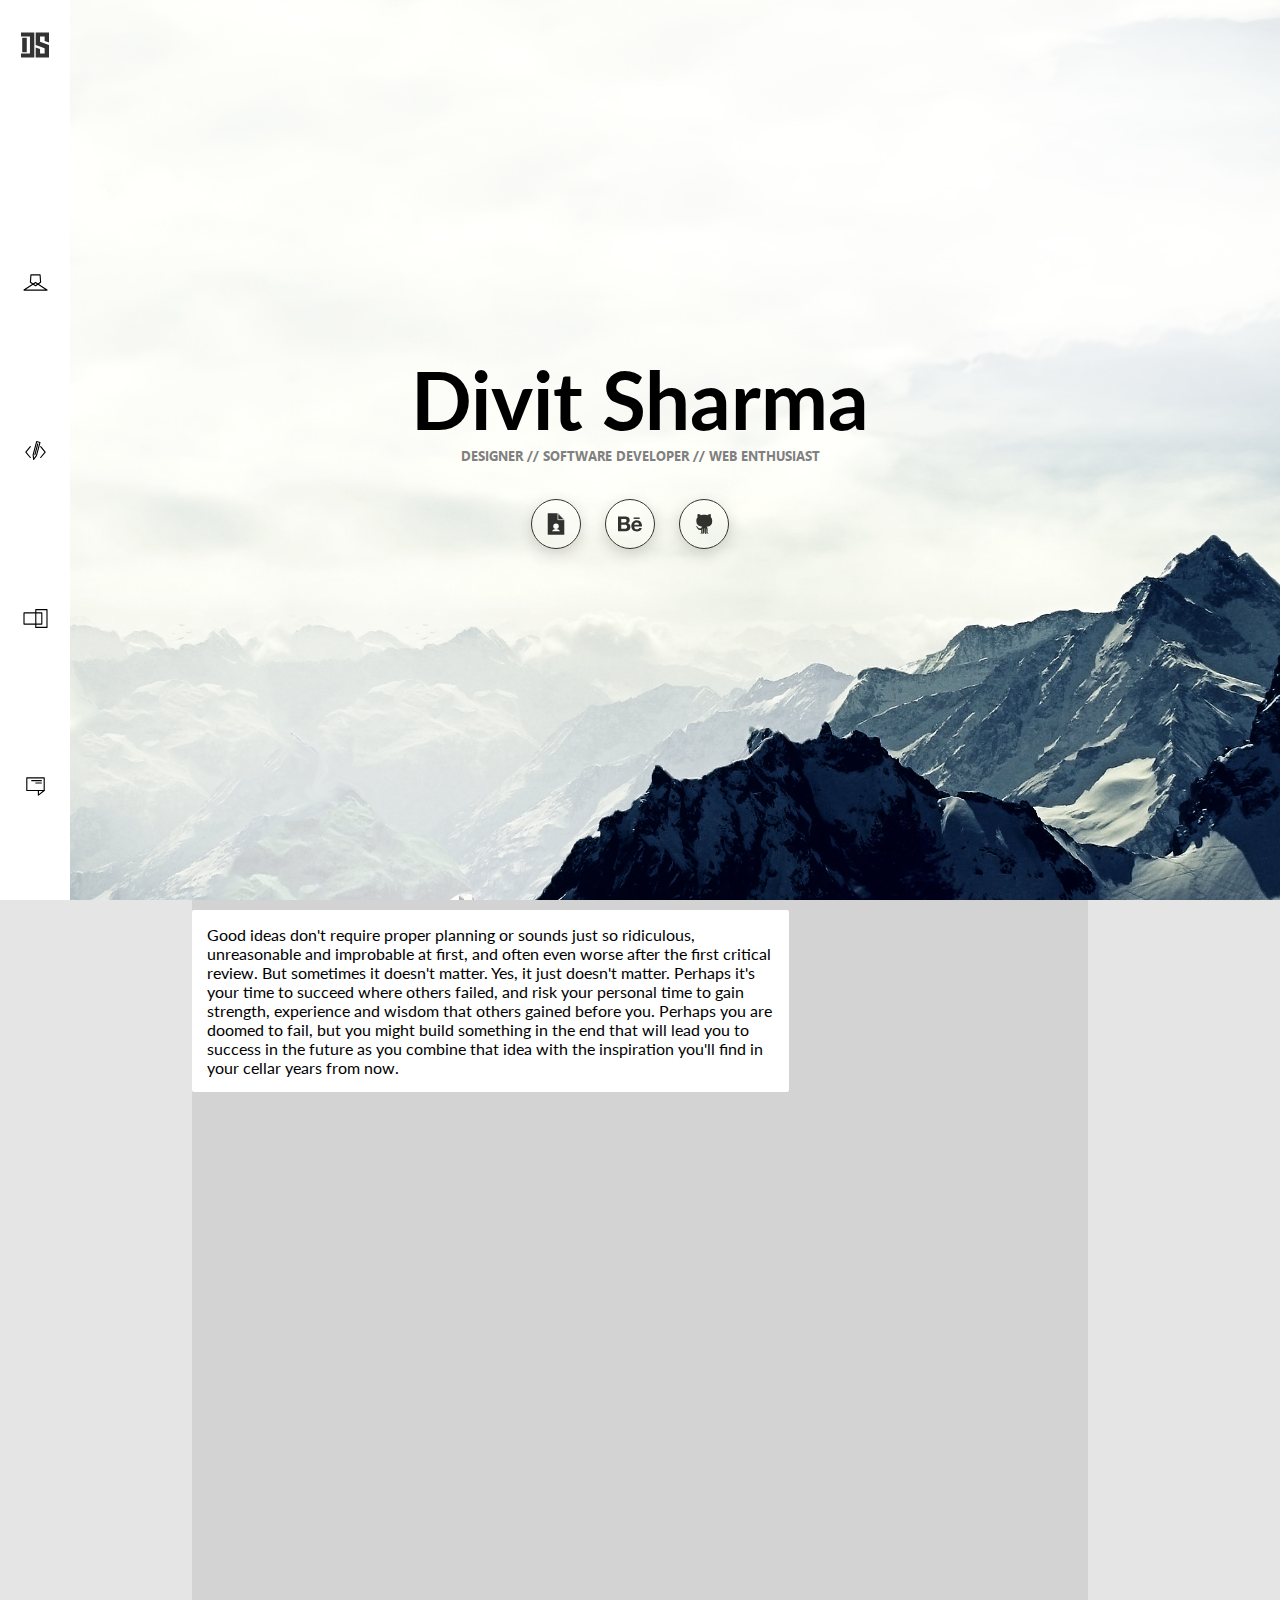
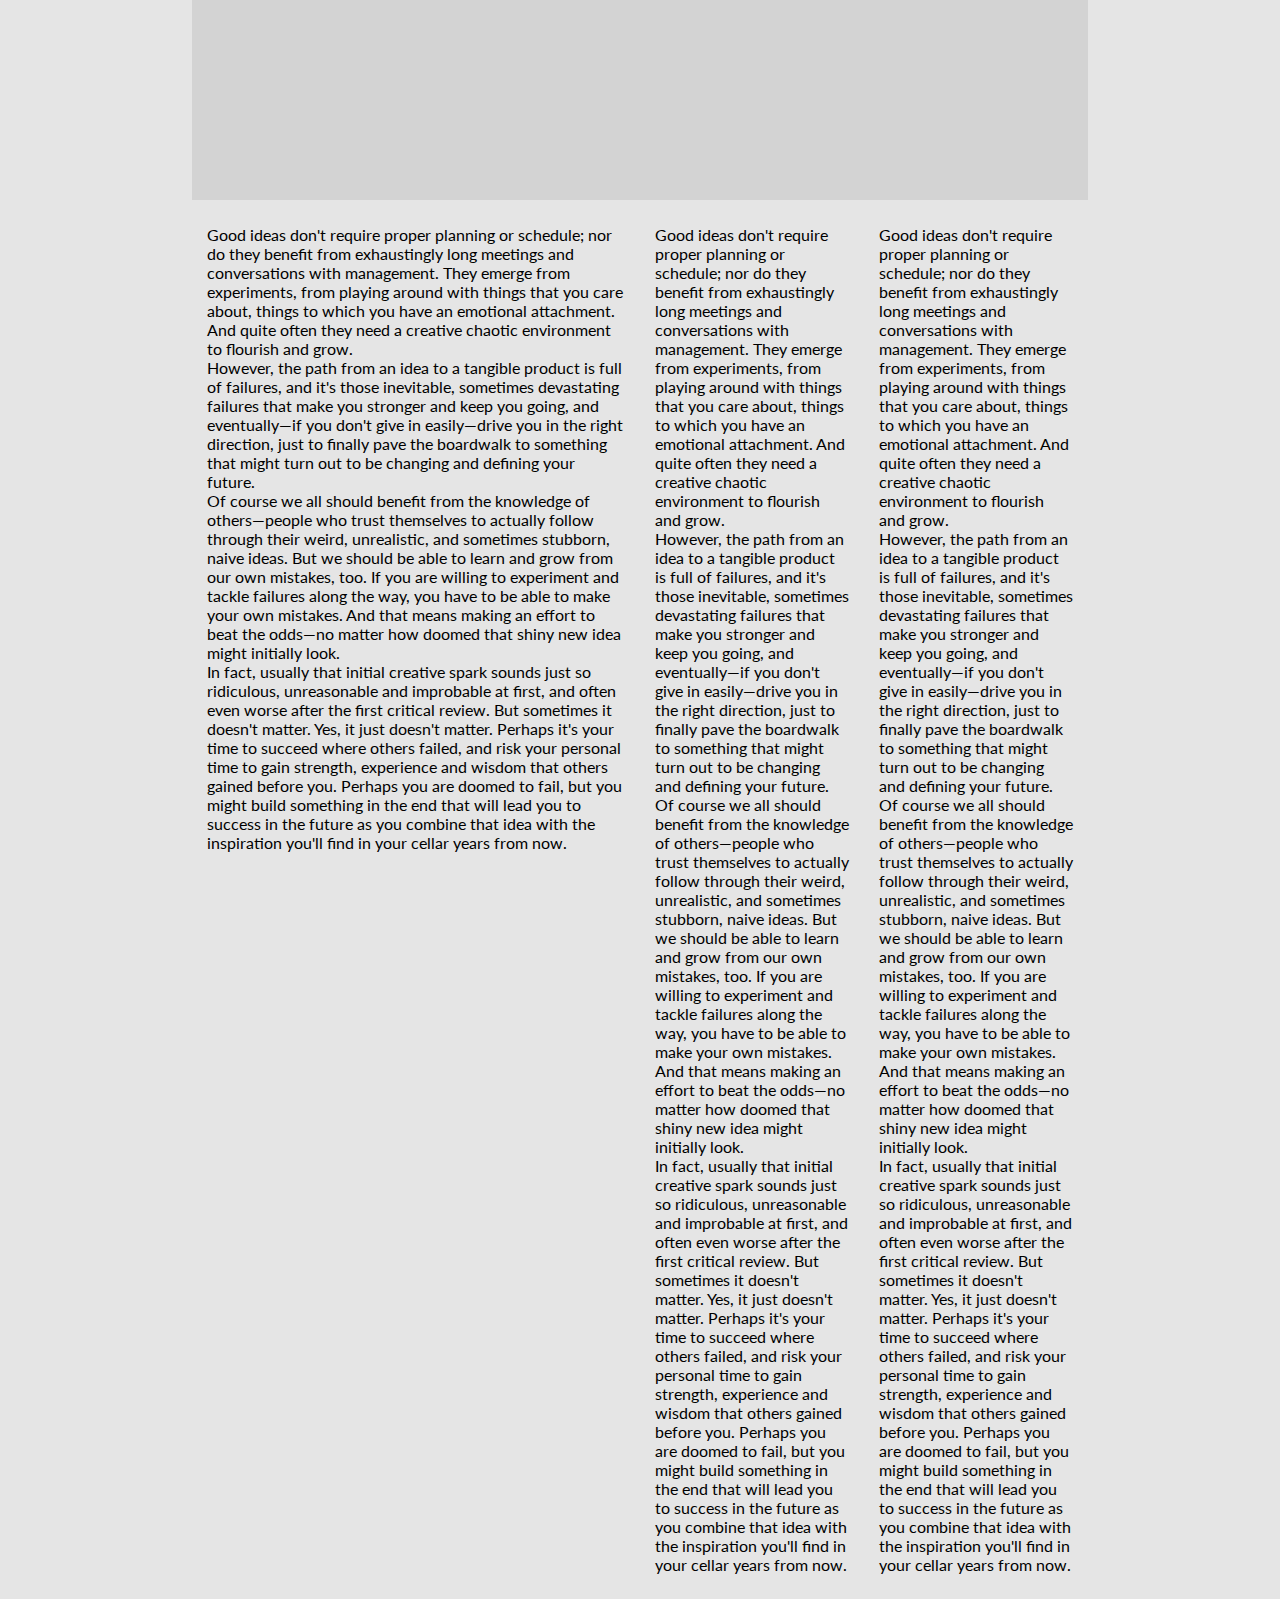
==== commit 84414dcb: "finished mobile menu" ====
--- a/DS Site/index.html
+++ b/DS Site/index.html
@@ -9,23 +9,46 @@
     <meta http-equiv="X-UA-Compatible" content="IE=edge" />
     <link href="styles/hamburgers.css" rel="stylesheet">
     <link rel="stylesheet" href="styles/master.css">
+    <link rel="stylesheet" href="styles/mobile.css">
+    <link rel="stylesheet" href="styles/tablet.css">
+    <link rel="stylesheet" href="styles/desktop.css">
 
 </head>
 
 <body>
     <header id="top">
+        <div class="tint"></div>
+
+        <ul id="mobile-menu">
+            <li>
+                <div class="animatable"><a class="home" href="#top"><img src="assets/images/svg/HomeIconBold.svg"><span>Home</span></a><div class="bottom-bar"></div></div>
+            </li>
+            <li><div class="animatable"><a class="about" href="#About"><img src="assets/images/svg/AboutIconBold.svg"><span>About</span></a><div class="bottom-bar">&nbsp;</div></div></li>
+            <li><div class="animatable"><a class="skills" href="#Skills"><img src="assets/images/svg/SkillsIconBold.svg"><span>Skills</span></a><div class="bottom-bar"></div></div></li>
+            <li><div class="animatable"><a class="projects" href="#Projects"><img src="assets/images/svg/ProjectsIconBold.svg"><span>Projects</span></a><div class="bottom-bar"></div></div></li>
+            <li><div class="animatable"><a class="contact" href="#Contact"><img src="assets/images/svg/ContactIconBold.svg"><span>Contact</span></a></div></li>
+            <li>
+                <div class="animatable">
+                    <a href="assets/documents/Divit_Sharma_Resume_Public.pdf"><img src="assets/images/svg/ResumeIconWhite.svg"></a>
+                    <a href="https://www.behance.net/divitsharma"><img src="assets/images/svg/BehanceWhite.svg"></a>
+                    <a href="https://github.com/divitsharma"><img src="assets/images/svg/GithubWhite.svg"></a>
+                </div>
+            </li>
+        </ul>
+
         <nav role="navigation">
             <div class="nav-bar">
                 <a class="logo" href="index.html">Divit Sharma</a>
                 <button class="hamburger hamburger--collapse" type="button">
+                  menu
                     <span class="hamburger-box">
                         <span class="hamburger-inner"></span>
                     </span>
                 </button>
             </div>
 
+
             <ul>
-                <li><a class="home" href="#top"><span>Home</span></a></li>
                 <li><a class="about" href="#About"><span>About</span></a></li>
                 <li><a class="skills" href="#Skills"><span>Skills</span></a></li>
                 <li><a class="projects" href="#Projects"><span>Projects</span></a></li>
@@ -47,10 +70,7 @@
     <div class="content">
         <section id="About" class="row">
             <div class="description col-8 col-m-8">
-                <p>Good ideas don't require proper planning or schedule; nor do they benefit from exhaustingly long meetings and conversations with management. They emerge from experiments, from playing around with things that you care about, things to which you have an emotional attachment. And quite often they need a creative chaotic environment to flourish and grow.</p>
-                <p>However, the path from an idea to a tangible product is full of failures, and it's those inevitable, sometimes devastating failures that make you stronger and keep you going, and eventually&mdash;if you don't give in easily&mdash;drive you in the right direction, just to finally pave the boardwalk to something that might turn out to be changing and defining your future.</p>
-                <p>Of course we all should benefit from the knowledge of others&mdash;people who trust themselves to actually follow through their weird, unrealistic, and sometimes stubborn, naive ideas. But we should be able to learn and grow from our own mistakes, too. If you are willing to experiment and tackle failures along the way, you have to be able to make your own mistakes. And that means making an effort to beat the odds&mdash;no matter how doomed that shiny new idea might initially look.</p>
-                <p>In fact, usually that initial creative spark sounds just so ridiculous, unreasonable and improbable at first, and often even worse after the first critical review. But sometimes it doesn't matter. Yes, it just doesn't matter. Perhaps it's your time to succeed where others failed, and risk your personal time to gain strength, experience and wisdom that others gained before you. Perhaps you are doomed to fail, but you might build something in the end that will lead you to success in the future as you combine that idea with the inspiration you'll find in your cellar years from now.</p>
+                <p>Good ideas don't require proper planning or sounds just so ridiculous, unreasonable and improbable at first, and often even worse after the first critical review. But sometimes it doesn't matter. Yes, it just doesn't matter. Perhaps it's your time to succeed where others failed, and risk your personal time to gain strength, experience and wisdom that others gained before you. Perhaps you are doomed to fail, but you might build something in the end that will lead you to success in the future as you combine that idea with the inspiration you'll find in your cellar years from now.</p>
             </div>
 
         </section>
--- a/DS Site/styles/master.css
+++ b/DS Site/styles/master.css
@@ -29,366 +29,3 @@
 button:focus, button:active, a:active, a:hover {
     outline: 0;
 }
-/* END OF EVERYTHING*/
-
-/* LANDING SECTION */
-header {
-    height: 100vh;
-    background-image: url("../assets/images/Mountains.png");
-    background-size: cover;
-    background-position: center;
-    font-family: Leelawadee, Arial, sans-serif;
-}
-header a, header a:visited {
-    color: inherit;
-    text-decoration: none;
-}
-
-.land-content {
-    height: 100%;
-    display: flex;
-    flex-direction: column;
-    justify-content: center;
-    align-items: center;
-}
-
-h1 {
-    font-size: 300%;
-    /*undecided:   font-family: Leelawadee;*/
-}
-h4 {
-    font-size: 70%;
-    font-family: Leelawadee;
-    font-weight: bold;
-    color: grey;
-}
-
-.land-content ul {
-    margin-top: 20px;
-}
-.land-content a {
-    display: inline-block;
-    height: 50px;
-    width: 50px;
-    font-size: 0;
-    border-radius: 50%;
-    border: 1px solid black;
-    box-shadow: 0px 5px 15px 0px rgba(0, 0, 0, 0.2);
-    margin-right: 20px;
-}
-
-.github {
-    background-image: url(../assets/images/svg/Github.svg);
-    background-repeat: no-repeat;
-    background-size: contain;
-}
-.behance {
-    background-image: url(../assets/images/svg/Behance.svg);
-    background-repeat: no-repeat;
-    background-size: contain;
-}
-.resume {
-    background-image: url(../assets/images/svg/ResumeIcon.svg);
-    background-repeat: no-repeat;
-    background-size: contain;
-}
-/* END OF LANDING SECTION */
-
-/* MOBILE HEADER SECTION */
-nav {
-    background: rgba(255, 255, 255, 0.90);
-}
-nav ul {
-    display: none;
-}
-nav ul a {
-    display: block;
-
-    text-align: center;
-}
-.nav-bar {
-
-    display: flex;
-    flex-direction: row;
-    justify-content: space-between;
-    align-items: center;
-        position: fixed;
-
-    padding: 20px 10px;
-}
-
-.home {
-    background: url(../assets/images/svg/HomeIcon.svg);
-    background-repeat: no-repeat;
-    background-size: contain;
-}
-.about {
-    background: url(../assets/images/svg/AboutIcon.svg);
-    background-repeat: no-repeat;
-    background-size: contain;
-}
-.skills {
-    background: url(../assets/images/svg/SkillsIcon.svg);
-    background-repeat: no-repeat;
-    background-size: contain;
-}
-.projects {
-    background: url(../assets/images/svg/ProjectsIcon.svg);
-    background-repeat: no-repeat;
-    background-size: contain;
-}
-.contact {
-    background: url(../assets/images/svg/ContactIcon.svg);
-    background-repeat: no-repeat;
-    background-size: contain;
-}
-
-.logo {
-    /*background: pink;*/
-    display: inline-block;
-    font-size: 0;
-    width: 40px;
-    height: 30px;
-
-    background-image: url("../assets/images/svg/DS-Logo.svg");
-    background-size: contain;
-    background-repeat: no-repeat;
-    background-position: center;
-    opacity: 1;
-}
-/* End of LANDING */
-
-
-[class*="col-"] {
-    float: none;
-    width: auto;
-    padding: 15px;
-}
-
-.row {
-    padding: 10px 0;
-    min-height: 100vh;
-}
-
-    .row:nth-child(odd) {
-        background: lightgrey;
-    }
-
-
-/* MEDIA QUERIES - Mobile First */
-/* Tablet */
-@media only screen and (max-width: 768px) and (min-width: 425px) {
-    .col-m-1 {
-        width: 8.33%;
-    }
-
-    .col-m-2 {
-        width: 16.66%;
-    }
-
-    .col-m-3 {
-        width: 25%;
-    }
-
-    .col-m-4 {
-        width: 33.33%;
-    }
-
-    .col-m-5 {
-        width: 41.66%;
-    }
-
-    .col-m-6 {
-        width: 50%;
-    }
-
-    .col-m-7 {
-        width: 58.33%;
-    }
-
-    .col-m-8 {
-        width: 66.66%;
-    }
-
-    .col-m-9 {
-        width: 75%;
-    }
-
-    .col-m-10 {
-        width: 83.33%;
-    }
-
-    .col-m-11 {
-        width: 91.66%;
-    }
-
-    .col-m-12 {
-        width: 100%;
-    }
-
-    [class*="col-"] {
-        float: left;
-        padding: 15px;
-        /*background: darkgrey;*/
-    }
-
-    .row::after {
-        content: "";
-        clear: both;
-        display: table;
-    }
-}
-
-/* Desktop */
-@media only screen and (min-width: 769px) {
-
-    /* Navigation Elements */
-    nav {
-        position: fixed;
-        width: 70px;
-        height: 90vh;
-        /* should fix bug, check on iOS float: left;*/
-        display: flex;
-        flex-direction: column;
-        justify-content: space-between;
-        padding: 30px 0;
-        background: rgba(255, 255, 255, 0);
-    }
-        nav ul {
-            list-style: none;
-            height: 80%;
-            display: flex;
-            flex-direction: column;
-            justify-content: space-between;
-
-            border-right: grey solid 1px;
-
-            text-align: right;
-        }
-        nav li {
-            flex-grow: 1;
-            display: flex;
-        }
-            nav li a {
-                display: block;
-                flex-grow: 1;
-                margin: 0 auto;
-                vertical-align: middle;
-                /*font-size: 0;*/
-            }
-            nav li a span {
-                display: inline-block;
-                -ms-transform: rotate(-90deg); /* IE 9 */
-                -webkit-transform: rotate(-90deg); /* Chrome, Safari, Opera */
-                transform: rotate(-90deg);
-                margin: auto 0;
-            }
-    nav li:first-child {
-        display: none;
-    }
-    .nav-bar {
-        padding: 0px;
-        position: static;
-    }
-
-    .about {
-        background: url(../assets/images/svg/AboutIcon.svg) no-repeat center;
-        background-size: 40%;
-    }
-    .skills {
-        background: url(../assets/images/svg/SkillsIcon.svg) no-repeat center;
-        background-size: 40%;
-    }
-    .projects {
-        background: url(../assets/images/svg/ProjectsIcon.svg) no-repeat center;
-        background-size: 40%;
-    }
-    .contact {
-        background: url(../assets/images/svg/ContactIcon.svg) no-repeat center;
-        background-size: 40%;
-    }
-    .logo {
-        display: block;
-        width: 30px;
-        height: 30px;
-        margin: 0px auto;
-        opacity: 0.8;
-        transition: opacity linear .15s;
-    }
-        .logo:hover {
-            opacity: 1;
-        }
-    .hamburger {
-        display: none;
-    }
-    h1 {
-        font-size: 500%;
-    }
-    h4 {
-        font-size: 80%;
-    }
-
-    .land-content a {
-        height: 50px;
-        width: 50px;
-        opacity: 0.8;
-        transition: opacity, box-shadow linear 0.25s;
-    }
-        .land-content a:hover {
-            box-shadow: 0px 5px 10px 0px rgba(0, 0, 0, 0.15);
-            opacity: 1;
-        }
-
-    .content {
-        width: 70%;
-        margin: 0 auto;
-    }
-
-    /* Responsive Grid Classes */
-    .col-1 {
-        width: 8.33%;
-    }
-    .col-2 {
-        width: 16.66%;
-    }
-    .col-3 {
-        width: 25%;
-    }
-    .col-4 {
-        width: 33.33%;
-    }
-    .col-5 {
-        width: 41.66%;
-    }
-    .col-6 {
-        width: 50%;
-    }
-    .col-7 {
-        width: 58.33%;
-    }
-    .col-8 {
-        width: 66.66%;
-    }
-    .col-9 {
-        width: 75%;
-    }
-    .col-10 {
-        width: 83.33%;
-    }
-    .col-11 {
-        width: 91.66%;
-    }
-    .col-12 {
-        width: 100%;
-    }
-    [class*="col-"] {
-        float: left;
-        padding: 15px;
-        /*background: darkgrey;*/
-    }
-    .row::after {
-        content: "";
-        clear: both;
-        display: table;
-    }
-}
--- a/DS Site/styles/mobile.css
+++ b/DS Site/styles/mobile.css
@@ -0,0 +1,214 @@
+header {
+    height: 100vh;
+    background-image: url("../assets/images/MountainsSmall.png");
+    background-size: cover;
+    background-position: center;
+    font-family: Leelawadee, Arial, sans-serif;
+}
+header a, header a:visited {
+    color: inherit;
+    text-decoration: none;
+}
+
+/* MOBILE HEADER SECTION */
+nav {
+  background: white;
+  position: fixed;
+  top: 0;
+  width: 100%;
+}
+
+.nav-bar {
+    padding: 20px;
+}
+.logo {
+    /*background: pink;*/
+    display: inline-block;
+    text-indent: -9999px;
+    width: 30px;
+    height: 30px;
+
+    background: url("../assets/images/svg/DS-Logo.svg") no-repeat center/contain;
+    opacity: 1;
+}
+.hamburger {
+    display: block;
+    float: right;
+    font-size: 0;
+}
+
+nav ul {
+    display: none;
+}
+
+#mobile-menu {
+  font: bold 0.8em Leelawadee;
+  text-transform: uppercase;
+
+
+  display: block;
+  position: fixed;
+  width: 100%;
+  /*height: 70vh;*/
+  background-color: white;
+  transform: translateY(-100%);
+
+  transition: cubic-bezier(0.33,0,0.97,0.24) .5s;
+  transition-delay: 0.2s;
+}
+
+#mobile-menu li {
+  display: block;
+  /*height: 16%;*/
+  overflow: hidden;
+}
+#mobile-menu a {
+    display: flex;
+    flex-direction: row;
+    align-items: center;
+
+    text-align: center;
+    height: 100%;
+    width: 80%;
+    margin: 0 auto;
+
+    font-size: 1.5em;
+}
+.bottom-bar {
+    height: 1px;
+    width: 0;
+    margin: 0 10%;
+    float: left;
+    background: rgb(63, 64, 69);
+    transition: cubic-bezier(0.33,0,0.97,0.24) .5s;
+}
+#mobile-menu li:first-child a {
+  border-top: none;
+}
+#mobile-menu a span {
+  letter-spacing: 2px;
+}
+#mobile-menu a img {
+  height: 1em;
+  margin-right: 20px;
+}
+#mobile-menu li:last-child {
+  //height: 20%;
+  background-color: rgb(63, 64, 69);
+}
+#mobile-menu li:last-child a {
+  display: inline-flex;
+  justify-content: space-around;
+  width: 32%;
+}
+#mobile-menu li:last-child img {
+  height: 70%;
+}
+
+.tint {
+  position: fixed;
+  height: 0;
+  width: 100%;
+  box-shadow: 0 10px 150px 10px black;
+  opacity: 0;
+
+  transition: cubic-bezier(0.33,0,0.97,0.24) 0.5s;
+}
+#mobile-menu.is-open {
+  transform: translateY(70px);
+  transition: cubic-bezier(0.19,1,0.22,1) .8s;
+  transition-delay: 0s;
+}
+.tint.is-open {
+    height: 75vh;
+    box-shadow: 0 10px 150px 10px black;
+    background-color: black;
+    opacity: 1;
+
+    transition-property: opacity;
+    transition: cubic-bezier(0.19,1,0.22,1) 1s;
+    transition-delay: 0.3s;
+}
+.animatable {
+    height: 0;
+    width: 100%;
+    
+    transition: cubic-bezier(0.33,0,0.97,0.24) .5s;
+}
+#mobile-menu.is-open .animatable {
+    height: 11.5vh;
+    
+    transition: cubic-bezier(0.19,1,0.22,1) .8s;
+}
+#mobile-menu.is-open .bottom-bar {
+    width: 80%;
+    transition: cubic-bezier(0.19,1,0.22,1) .8s;
+}
+
+
+/* LANDING SECTION */
+.land-content {
+    height: 100%;
+    display: flex;
+    flex-direction: column;
+    justify-content: center;
+    align-items: center;
+}
+
+h1 {
+    font-size: 300%;
+    /*undecided:   font-family: Leelawadee;*/
+}
+h4 {
+    font-size: 70%;
+    font-family: Leelawadee;
+    font-weight: bold;
+    color: grey;
+}
+
+.land-content ul {
+    margin-top: 20px;
+}
+.land-content a {
+    display: inline-block;
+    height: 50px;
+    width: 50px;
+    font-size: 0;
+    border-radius: 50%;
+    border: 1px solid black;
+    box-shadow: 0px 5px 15px 0px rgba(0, 0, 0, 0.2);
+    margin-right: 20px;
+}
+
+.github {
+    background-image: url(../assets/images/svg/Github.svg);
+    background-repeat: no-repeat;
+    background-size: contain;
+}
+.behance {
+    background-image: url(../assets/images/svg/Behance.svg);
+    background-repeat: no-repeat;
+    background-size: contain;
+}
+.resume {
+    background-image: url(../assets/images/svg/ResumeIcon.svg);
+    background-repeat: no-repeat;
+    background-size: contain;
+}
+/* END OF LANDING SECTION */
+
+
+
+[class*="col-"] {
+    float: none;
+    width: auto;
+    padding: 15px;
+}
+
+.row {
+    padding: 10px 0;
+    min-height: 100vh;
+}
+    .row:nth-child(odd) {
+        background: lightgrey;
+    }
--- a/DS Site/styles/tablet.css
+++ b/DS Site/styles/tablet.css
@@ -0,0 +1,62 @@
+/* Tablet */
+@media only screen and (max-width: 768px) and (min-width: 425px) {
+    .col-m-1 {
+        width: 8.33%;
+    }
+
+    .col-m-2 {
+        width: 16.66%;
+    }
+
+    .col-m-3 {
+        width: 25%;
+    }
+
+    .col-m-4 {
+        width: 33.33%;
+    }
+
+    .col-m-5 {
+        width: 41.66%;
+    }
+
+    .col-m-6 {
+        width: 50%;
+    }
+
+    .col-m-7 {
+        width: 58.33%;
+    }
+
+    .col-m-8 {
+        width: 66.66%;
+    }
+
+    .col-m-9 {
+        width: 75%;
+    }
+
+    .col-m-10 {
+        width: 83.33%;
+    }
+
+    .col-m-11 {
+        width: 91.66%;
+    }
+
+    .col-m-12 {
+        width: 100%;
+    }
+
+    [class*="col-"] {
+        float: left;
+        padding: 15px;
+        /*background: darkgrey;*/
+    }
+
+    .row::after {
+        content: "";
+        clear: both;
+        display: table;
+    }
+}
--- a/DS Site/styles/desktop.css
+++ b/DS Site/styles/desktop.css
@@ -0,0 +1,188 @@
+/* Desktop */
+@media only screen and (min-width: 769px) {
+    header  {
+        background-image: url("../assets/images/Mountains.png");
+    }
+
+    /* Navigation Elements */
+    #mobile-menu {
+      display: none;
+    }
+    .tint {
+        display: none;
+    }
+
+    nav {
+        position: fixed;
+        width: 70px;
+        height: 100vh;
+        overflow: hidden;
+        /* should fix bug, check on iOS float: left;*/
+        display: flex;
+        flex-direction: column;
+        justify-content: space-between;
+        padding: 30px 0;
+    }
+        nav ul {
+            list-style: none;
+            height: 80%;
+            display: block;
+
+            /*border-right: grey solid 1px;*/
+
+            text-align: center;
+        }
+        nav ul li {
+            height: 25%;
+            display: flex;
+        }
+            nav li a {
+                border: none;
+                font-size: 1em;
+
+                display: flex;
+                flex-direction: column;
+                flex-grow: 1;
+                transition: cubic-bezier(0.3,0,1,0.24) 0.5s;
+                transition-delay: 0.1s;
+            }
+            nav li span {
+                display: inline-block;
+                -ms-transform: rotate(-90deg) translate(0, 50px); /* IE 9 */
+                -webkit-transform: rotate(-90deg) translate(0, 50px); /* Chrome, Safari, Opera */
+                transform: rotate(-90deg) translate(0, 50px);
+                transition: cubic-bezier(0.3,0,1,0.24) 0.5s;
+                transition-delay: 0.1s;
+
+                margin: auto 0;
+                position: relative;
+            }
+            nav li:hover span {
+                transform: rotate(-90deg) translate(0, 0);
+                transition: cubic-bezier(0,0.85,0.24,0.97) .3s;
+                transition-delay: 0.1s;
+            }
+            nav li:hover a {
+                background-position-x: -50px;
+                border-right: 1px solid DodgerBlue;
+                transition: cubic-bezier(0,0.85,0.24,0.97) .3s;
+                transition-delay: 0.1s;
+            }
+
+    .nav-bar {
+        padding: 0px;
+        position: static;
+    }
+
+    .about {
+        background: url(../assets/images/svg/AboutIcon.svg) no-repeat center;
+    }
+    .skills {
+        background: url(../assets/images/svg/SkillsIcon.svg) no-repeat center;
+    }
+    .projects {
+        background: url(../assets/images/svg/ProjectsIcon.svg) no-repeat center;
+    }
+    .contact {
+        background: url(../assets/images/svg/ContactIcon.svg) no-repeat center;
+    }
+    .about, .skills, .projects, .contact {
+      background-size: 35%;
+    }
+    .logo {
+        display: block;
+        width: 30px;
+        height: 30px;
+        margin: 0px auto;
+        opacity: 0.8;
+        transition: opacity linear .15s;
+    }
+        .logo:hover {
+            opacity: 1;
+        }
+    .hamburger {
+      display: none;
+    }
+
+
+    /* Land Content */
+    h1 {
+        font-size: 500%;
+    }
+    h4 {
+        font-size: 80%;
+    }
+
+    .land-content a {
+        height: 50px;
+        width: 50px;
+        opacity: 0.8;
+        transition: opacity, box-shadow linear 0.25s;
+    }
+        .land-content a:hover {
+            box-shadow: 0px 5px 10px 0px rgba(0, 0, 0, 0.15);
+            opacity: 1;
+        }
+
+    .content {
+        width: 70%;
+        margin: 0 auto;
+    }
+
+    /* Content */
+    .description {
+        height: 50%;
+        background: white;
+        padding: 50px;
+        border-radius: 2px;
+    }
+
+
+    /* Responsive Grid Classes */
+    .col-1 {
+        width: 8.33%;
+    }
+    .col-2 {
+        width: 16.66%;
+    }
+    .col-3 {
+        width: 25%;
+    }
+    .col-4 {
+        width: 33.33%;
+    }
+    .col-5 {
+        width: 41.66%;
+    }
+    .col-6 {
+        width: 50%;
+    }
+    .col-7 {
+        width: 58.33%;
+    }
+    .col-8 {
+        width: 66.66%;
+    }
+    .col-9 {
+        width: 75%;
+    }
+    .col-10 {
+        width: 83.33%;
+    }
+    .col-11 {
+        width: 91.66%;
+    }
+    .col-12 {
+        width: 100%;
+    }
+    [class*="col-"] {
+        float: left;
+        padding: 15px;
+        /*background: darkgrey;*/
+    }
+    .row::after {
+        content: "";
+        clear: both;
+        display: table;
+    }
+}
